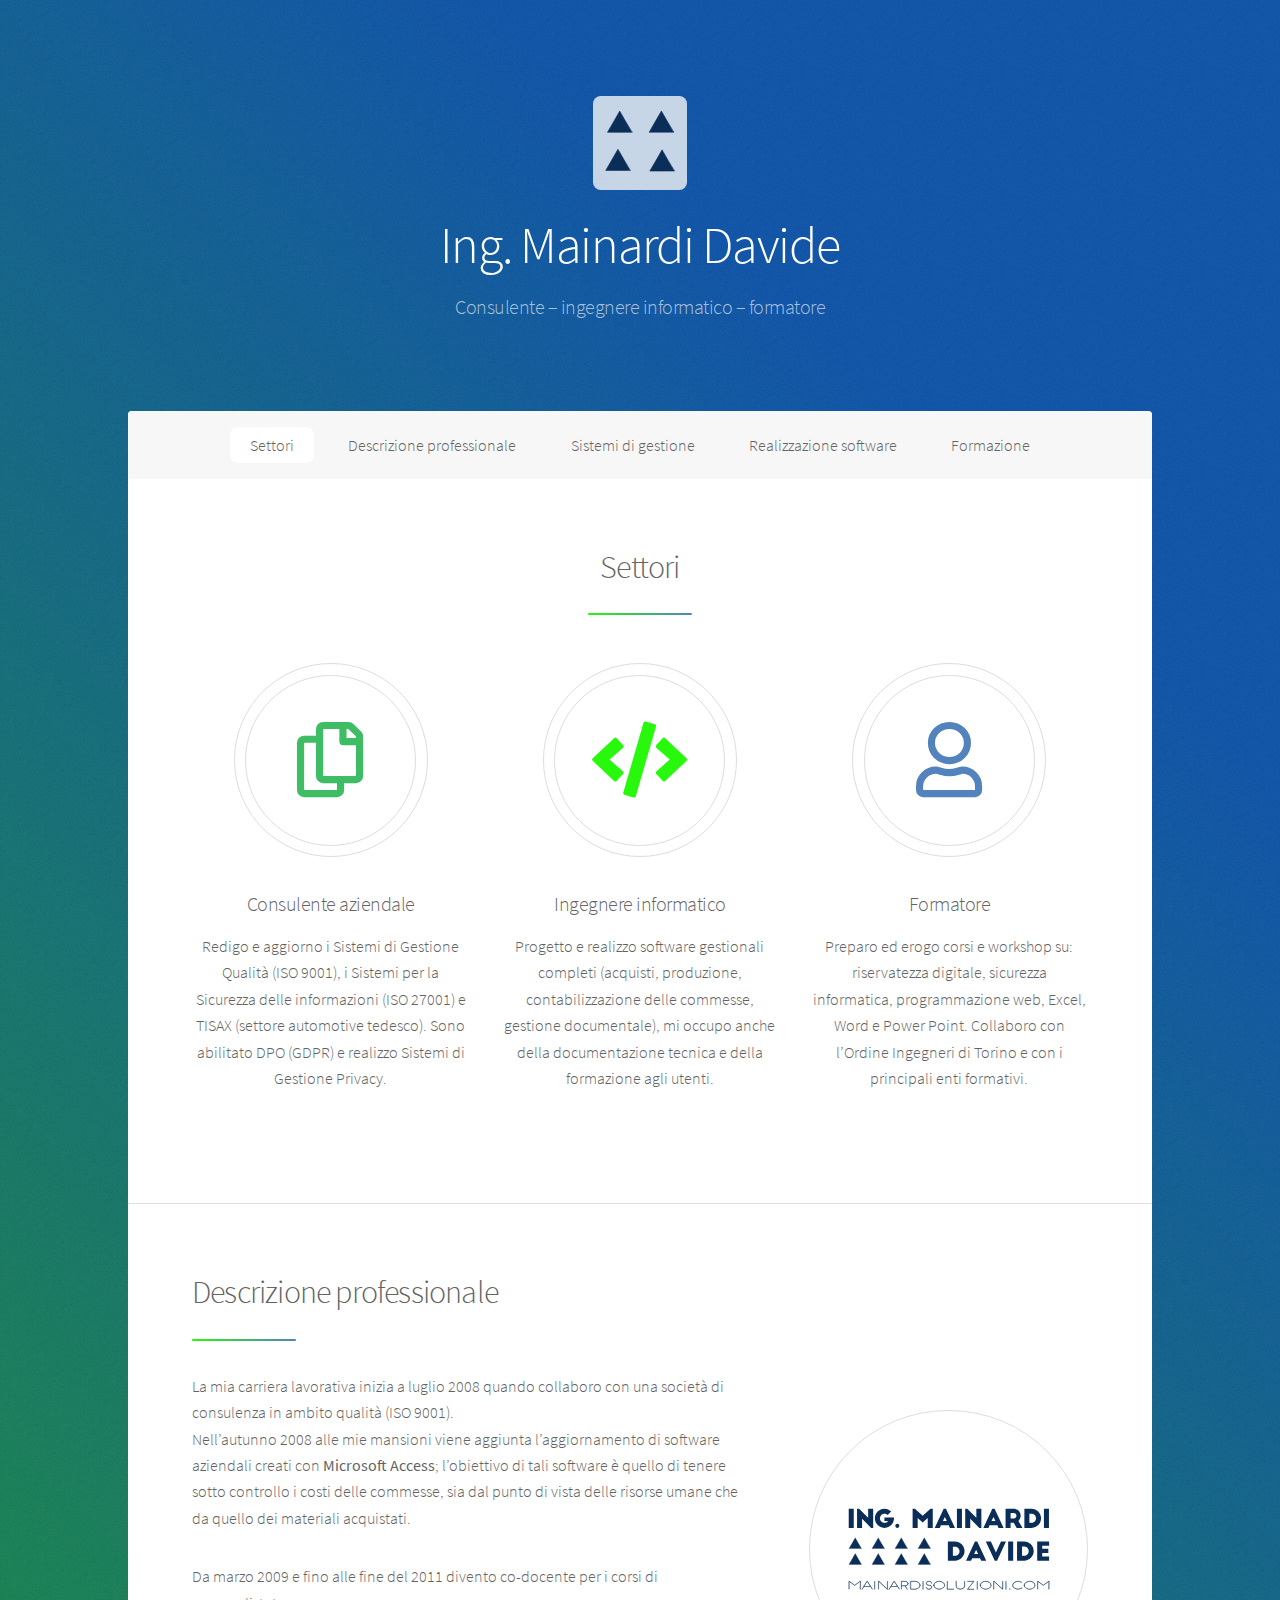
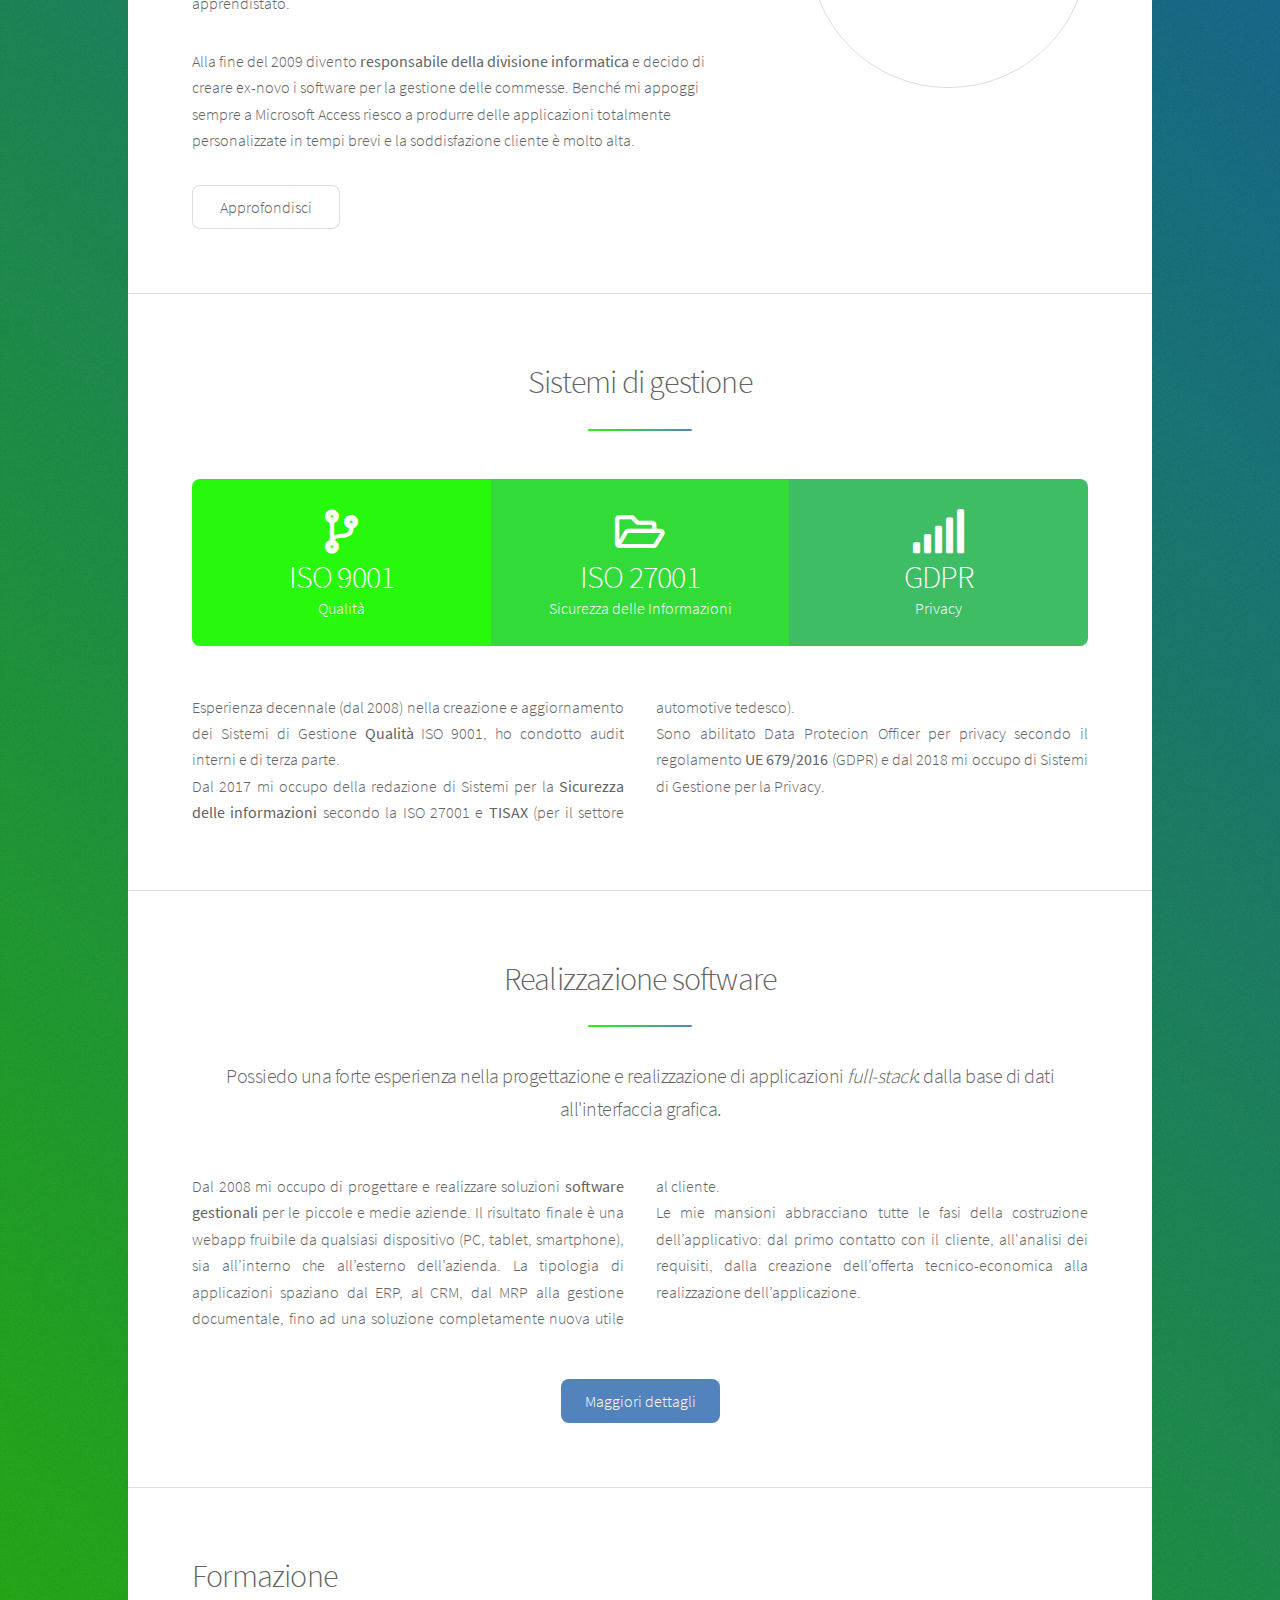
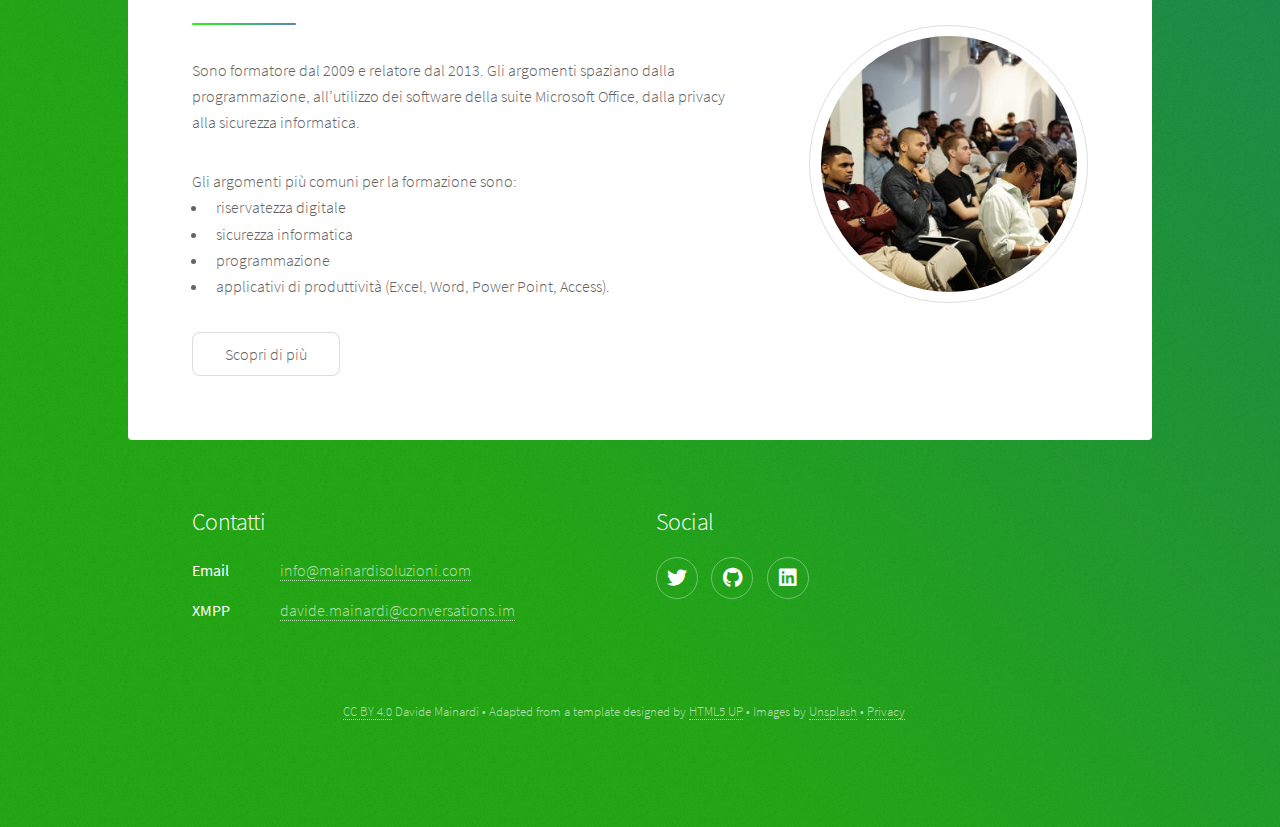
==== index.html @ e39bc41f "Accorciato il titolo della pagina principale" ====
<!DOCTYPE HTML>
<!--
	Stellar by HTML5 UP
	html5up.net | @ajlkn
	Free for personal and commercial use under the CCA 3.0 license (html5up.net/license)
-->
<html lang="it">
	<head>
		<title>Consulenza, realizzazione software e formazione | Ing. Mainardi Davide</title>
		<meta charset="utf-8" />
		<meta name="viewport" content="width=device-width, initial-scale=1, user-scalable=no" />
		<link rel="stylesheet" href="assets/css/main.css" />
		<noscript><link rel="stylesheet" href="assets/css/noscript.css" /></noscript>

        <meta name="description" content="Consulente ISO 9001, ISO 27001, regolamento privacy UE 679/2016 GDPR. Programmatore software gestionali ERP, MRP personalizzati. Docente Excel, Word e Java.">
        <link rel="canonical" href="https://mainardisoluzioni.com/" />

		<link rel="apple-touch-icon" sizes="57x57" href="/apple-icon-57x57.png">
		<link rel="apple-touch-icon" sizes="60x60" href="/apple-icon-60x60.png">
		<link rel="apple-touch-icon" sizes="72x72" href="/apple-icon-72x72.png">
		<link rel="apple-touch-icon" sizes="76x76" href="/apple-icon-76x76.png">
		<link rel="apple-touch-icon" sizes="114x114" href="/apple-icon-114x114.png">
		<link rel="apple-touch-icon" sizes="120x120" href="/apple-icon-120x120.png">
		<link rel="apple-touch-icon" sizes="144x144" href="/apple-icon-144x144.png">
		<link rel="apple-touch-icon" sizes="152x152" href="/apple-icon-152x152.png">
		<link rel="apple-touch-icon" sizes="180x180" href="/apple-icon-180x180.png">
		<link rel="icon" type="image/png" sizes="192x192"  href="/android-icon-192x192.png">
		<link rel="icon" type="image/png" sizes="32x32" href="/favicon-32x32.png">
		<link rel="icon" type="image/png" sizes="96x96" href="/favicon-96x96.png">
		<link rel="icon" type="image/png" sizes="16x16" href="/favicon-16x16.png">
		<link rel="manifest" href="/manifest.json">
		<meta name="msapplication-TileColor" content="#ffffff">
		<meta name="msapplication-TileImage" content="/ms-icon-144x144.png">
		<meta name="theme-color" content="#ffffff">

		<meta property="og:title" content="Consulenza, realizzazione software e formazione | Ing. Mainardi Davide">
		<meta property="og:image" content="https://mainardisoluzioni.com/images/ingmainardidavide.svg">
		<meta property="og:type" content="article">
		<meta property="og:description" content="Consulente ISO 9001, ISO 27001, regolamento privacy UE 679/2016 GDPR. Programmatore software gestionali ERP, MRP personalizzati. Docente Excel, Word e Java.">
		<meta property="og:url" content="https://mainardisoluzioni.com/">

		<meta name="twitter:card" content="summary">
		<meta name="twitter:title" content="Consulenza sistemi- di gestione, software e formazione | Ing. Mainardi Davide">
		<meta name="twitter:creator" content="@ingmainardi">
		<meta name="twitter:description" content="Consulente ISO 9001, ISO 27001, regolamento privacy UE 679/2016 GDPR. Programmatore software gestionali ERP, MRP personalizzati. Docente Excel, Word e Java.">


	</head>
	<body class="is-preload">

		<!-- Wrapper -->
			<div id="wrapper">

				<!-- Header -->
					<header id="header" class="alt">
						<span class="logo"><img src="images/logo.svg" alt="Logo Mainardi Soluzioni" /></span>
						<h1>Ing. Mainardi Davide</h1>
						<p>Consulente – ingegnere informatico – formatore</p>
					</header>

				<!-- Nav -->
					<nav id="nav">
						<ul>
							<li><a href="#settori" class="active">Settori</a></li>
							<li><a href="#descrizioneProfessionale">Descrizione professionale</a></li>
							<li><a href="#sistemiDiGestione">Sistemi di gestione</a></li>
							<li><a href="#realizzazioneSoftware">Realizzazione software</a></li>
							<li><a href="#formazione">Formazione</a></li>
						</ul>
					</nav>

				<!-- Main -->
					<div id="main">

						<!-- Settori -->
							<section id="settori" class="main special">
								<header class="major">
									<h2>Settori</h2>
								</header>
								<ul class="features">
									<li>
										<a href="#sistemiDiGestione" class="scrolly no-border-bottom">
											<span class="icon major style3 fa-copy"></span>
											<h3>Consulente aziendale</h3>
											<p>Redigo e aggiorno i Sistemi di Gestione Qualità (ISO 9001), i Sistemi per la Sicurezza delle informazioni (ISO 27001) e TISAX (settore automotive tedesco). Sono abilitato DPO (GDPR) e realizzo Sistemi di Gestione Privacy.</p>
										</a>
									</li>
									<li>
										<a href="#realizzazioneSoftware" class="scrolly no-border-bottom">
											<span class="icon solid major style1 fa-code"></span>
											<h3>Ingegnere informatico</h3>
											<p>Progetto e realizzo software gestionali completi (acquisti, produzione, contabilizzazione delle commesse, gestione documentale), mi occupo anche della documentazione tecnica e della formazione agli utenti.</p>
										</a>
									</li>
									<li>
										<a href="#formazione" class="scrolly no-border-bottom">
											<span class="icon major style5 fa-user"></span>
											<h3>Formatore</h3>
											<p>Preparo ed erogo corsi e workshop su: riservatezza digitale, sicurezza informatica, programmazione web, Excel, Word e Power Point. Collaboro con l’Ordine Ingegneri di Torino e con i principali enti formativi.</p>
										</a>
									</li>
								</ul>
							</section>

						<!-- Descrizione professionale -->
							<section id="descrizioneProfessionale" class="main">
								<div class="spotlight">
									<div class="content">
										<header class="major">
											<h2>Descrizione professionale</h2>
										</header>
										<p>La mia carriera lavorativa inizia a luglio 2008 quando collaboro con una società di consulenza in ambito qualità (ISO 9001).<br />
Nell’autunno 2008 alle mie mansioni viene aggiunta l’aggiornamento di software aziendali creati con <strong>Microsoft Access</strong>; l’obiettivo di tali software è quello di tenere sotto controllo i costi delle commesse, sia dal punto di vista delle risorse umane che da quello dei materiali acquistati.</p>
										<p>Da marzo 2009 e fino alle fine del 2011 divento co-docente per i corsi di apprendistato.</p>
										<p>Alla fine del 2009 divento <strong>responsabile della divisione informatica</strong> e decido di creare ex-novo i software per la gestione delle commesse. Benché mi appoggi sempre a Microsoft Access riesco a produrre delle applicazioni totalmente personalizzate in tempi brevi e la soddisfazione cliente è molto alta.</p>
										<ul class="actions">
											<li><a href="descrizioneProfessionale.html" class="button">Approfondisci</a></li>
										</ul>
									</div>
									<span class="image"><img src="images/ingmainardidavide.svg" alt="Logo ing. Mainardi Davide" /></span>
								</div>
							</section>

						<!-- Sistemi di gestione -->
							<section id="sistemiDiGestione" class="main special">
								<header class="major">
									<h2>Sistemi di gestione</h2>
								</header>
								<ul class="statistics">
									<li class="style1">
										<a href="qualita.html" class="no-border-bottom">
											<span class="icon solid fa-code-branch"></span>
											<strong>ISO 9001</strong> Qualità
										</a>
									</li>
									<li class="style2">
										<a href="infoSec.html" class="no-border-bottom">
											<span class="icon fa-folder-open"></span>
											<strong>ISO 27001</strong> Sicurezza delle Informazioni
										</a>
									</li>
									<li class="style3">
										<a href="privacy.html" class="no-border-bottom">
											<span class="icon solid fa-signal"></span>
											<strong>GDPR</strong> Privacy
										</a>
									</li>
								</ul>
								<p class="content">Esperienza decennale (dal 2008) nella creazione e aggiornamento dei Sistemi di Gestione <strong>Qualità</strong> ISO 9001, ho condotto audit interni e di terza parte.<br />Dal 2017 mi occupo della redazione di Sistemi per la <strong>Sicurezza delle informazioni</strong> secondo la ISO 27001 e <strong>TISAX</strong> (per il settore automotive tedesco).<br />Sono abilitato Data Protecion Officer per privacy secondo il regolamento <strong>UE 679/2016</strong> (GDPR) e dal 2018 mi occupo di Sistemi di Gestione per la Privacy.</p>
							</section>

						<!-- Realizzazione software -->
							<section id="realizzazioneSoftware" class="main special">
								<header class="major">
									<h2>Realizzazione software</h2>
									<p>Possiedo una forte esperienza nella progettazione e realizzazione di applicazioni <em>full-stack</em>: dalla base di dati all'interfaccia grafica.</p>
								</header>
								<p class="content">Dal 2008 mi occupo di progettare e realizzare soluzioni <strong>software gestionali</strong> per le piccole e medie aziende. Il risultato finale è una webapp fruibile da qualsiasi dispositivo (PC, tablet, smartphone), sia all’interno che all’esterno dell’azienda. La tipologia di applicazioni spaziano dal ERP, al CRM, dal MRP alla gestione documentale, fino ad una soluzione completamente nuova utile al cliente.<br />Le mie mansioni abbracciano tutte le fasi della costruzione dell’applicativo: dal primo contatto con il cliente, all'analisi dei requisiti, dalla creazione dell’offerta tecnico-economica alla realizzazione dell’applicazione.</p>
								<footer class="major">
									<ul class="actions special">
										<li><a href="realizzazioneSoftware.html" class="button primary">Maggiori dettagli</a></li>
									</ul>
								</footer>
							</section>

						<!-- Formazione -->
							<section id="formazione" class="main">
								<div class="spotlight">
									<div class="content">
										<header class="major">
											<h2>Formazione</h2>
										</header>
										<p>Sono formatore dal 2009 e relatore dal 2013. Gli argomenti spaziano dalla programmazione, all’utilizzo dei software della suite Microsoft Office, dalla privacy alla sicurezza informatica.<br/>
</p>
Gli argomenti più comuni per la formazione sono:
											<ul>
												<li>riservatezza digitale</li>
												<li>sicurezza informatica</li>
												<li>programmazione</li>
												<li>applicativi di produttività (Excel, Word, Power Point, Access).</li>
											</ul>
										<ul class="actions">
											<li><a href="formazione.html" class="button">Scopri di più</a></li>
										</ul>
									</div>
									<span class="image"><img src="images/formazione_quadrata.jpg" alt="Formazione sicurezza informatica, privacy, pacchetto office, programmazione" /></span>
								</div>
							</section>
					</div>

				<!-- Footer -->
					<footer id="footer">
						<section id="contatti">
							<h2>Contatti</h2>
							<dl class="alt">
								<dt>Email</dt>
								<dd><a href="mailto:info@mainardisoluzioni.com">info@mainardisoluzioni.com</a></dd>
								<dt>XMPP</dt>
								<dd><a href="xmpp:davide.mainardi@conversations.im">davide.mainardi@conversations.im</a></dd>
							</dl>
						</section>
						<section>
							<h2>Social</h2>
							<ul class="icons">
								<li><a href="https://www.twitter.com/ingMainardi" target="_blank" class="icon brands fa-twitter alt"><span class="label">Twitter</span></a></li>
								<li><a href="https://github.com/dmainardi" target="_blank" class="icon brands fa-github alt"><span class="label">GitHub</span></a></li>
								<li><a href="https://www.linkedin.com/in/davide-mainardi-80392a59" target="_blank" class="icon brands fa-linkedin alt"><span class="label">LinkedIn</span></a></li>
							</ul>
						</section>
						<p class="copyright">
							<a href="https://creativecommons.org/licenses/by/4.0/" target="_blank">CC BY 4.0</a> Davide Mainardi
							&bull; 
							Adapted from a template designed by <a href="https://html5up.net" target="_blank">HTML5 UP</a>
							&bull; 
							Images by <a href="https://unsplash.com" target="_blank">Unsplash</a>
							&bull; 
							<a href="privacyPolicy.html">Privacy</a>
						</p>
					</footer>
			</div>

		<!-- Scripts -->
			<script src="assets/js/jquery.min.js"></script>
			<script src="assets/js/jquery.scrollex.min.js"></script>
			<script src="assets/js/jquery.scrolly.min.js"></script>
			<script src="assets/js/browser.min.js"></script>
			<script src="assets/js/breakpoints.min.js"></script>
			<script src="assets/js/util.js"></script>
			<script src="assets/js/main.js"></script>

	</body>
</html>
---- assets/css/main.css ----
@charset "UTF-8";
/* source-sans-pro-300 - latin */
@import 'fontawesome-all.min.css';
@font-face {
  font-family: "Source Sans Pro";
  font-style: normal;
  font-weight: 300;
  src: url("../webfonts/source-sans-pro-v13-latin-300.eot");
  /* IE9 Compat Modes */
  src: local("Source Sans Pro Light"), local("SourceSansPro-Light"), url("../webfonts/source-sans-pro-v13-latin-300.eot?#iefix") format("embedded-opentype"), url("../webfonts/source-sans-pro-v13-latin-300.woff2") format("woff2"), url("../webfonts/source-sans-pro-v13-latin-300.woff") format("woff"), url("../webfonts/source-sans-pro-v13-latin-300.ttf") format("truetype"), url("../webfonts/source-sans-pro-v13-latin-300.svg#SourceSansPro") format("svg");
  /* Legacy iOS */
}
/* source-sans-pro-regular - latin */
@font-face {
  font-family: "Source Sans Pro";
  font-style: normal;
  font-weight: 400;
  src: url("../webfonts/source-sans-pro-v13-latin-regular.eot");
  /* IE9 Compat Modes */
  src: local("Source Sans Pro Regular"), local("SourceSansPro-Regular"), url("../webfonts/source-sans-pro-v13-latin-regular.eot?#iefix") format("embedded-opentype"), url("../webfonts/source-sans-pro-v13-latin-regular.woff2") format("woff2"), url("../webfonts/source-sans-pro-v13-latin-regular.woff") format("woff"), url("../webfonts/source-sans-pro-v13-latin-regular.ttf") format("truetype"), url("../webfonts/source-sans-pro-v13-latin-regular.svg#SourceSansPro") format("svg");
  /* Legacy iOS */
}
/*
	Stellar by HTML5 UP
	html5up.net | @ajlkn
	Free for personal and commercial use under the CCA 3.0 license (html5up.net/license)
*/
html, body, div, span, applet, object,
iframe, h1, h2, h3, h4, h5, h6, p, blockquote,
pre, a, abbr, acronym, address, big, cite,
code, del, dfn, em, img, ins, kbd, q, s, samp,
small, strike, strong, sub, sup, tt, var, b,
u, i, center, dl, dt, dd, ol, ul, li, fieldset,
form, label, legend, table, caption, tbody,
tfoot, thead, tr, th, td, article, aside,
canvas, details, embed, figure, figcaption,
footer, header, hgroup, menu, nav, output, ruby,
section, summary, time, mark, audio, video {
  margin: 0;
  padding: 0;
  border: 0;
  font-size: 100%;
  font: inherit;
  vertical-align: baseline;
}

article, aside, details, figcaption, figure,
footer, header, hgroup, menu, nav, section {
  display: block;
}

body {
  line-height: 1;
}

ol, ul {
  list-style: none;
}

blockquote, q {
  quotes: none;
}
blockquote:before, blockquote:after, q:before, q:after {
  content: "";
  content: none;
}

table {
  border-collapse: collapse;
  border-spacing: 0;
}

body {
  -webkit-text-size-adjust: none;
}

mark {
  background-color: transparent;
  color: inherit;
}

input::-moz-focus-inner {
  border: 0;
  padding: 0;
}

input, select, textarea {
  -moz-appearance: none;
  -webkit-appearance: none;
  -ms-appearance: none;
  appearance: none;
}

/* Basic */
@-ms-viewport {
  width: device-width;
}
body {
  -ms-overflow-style: scrollbar;
}

@media screen and (max-width: 480px) {
  html, body {
    min-width: 320px;
  }
}
html {
  box-sizing: border-box;
}

*, *:before, *:after {
  box-sizing: inherit;
}

body {
  background-color: #247319;
  background-image: url("images/overlay.png"), -moz-linear-gradient(45deg, #20a60e 15%, #0e53a7 85%);
  background-image: url("images/overlay.png"), -webkit-linear-gradient(45deg, #20a60e 15%, #0e53a7 85%);
  background-image: url("images/overlay.png"), -ms-linear-gradient(45deg, #20a60e 15%, #0e53a7 85%);
  background-image: url("images/overlay.png"), linear-gradient(45deg, #20a60e 15%, #0e53a7 85%);
}
body.is-preload *, body.is-preload *:before, body.is-preload *:after {
  -moz-animation: none !important;
  -webkit-animation: none !important;
  -ms-animation: none !important;
  animation: none !important;
  -moz-transition: none !important;
  -webkit-transition: none !important;
  -ms-transition: none !important;
  transition: none !important;
}

/* Type */
body {
  background-color: #247319;
  color: rgba(255, 255, 255, 0.65);
}

body, input, select, textarea {
  font-family: "Source Sans Pro", Helvetica, sans-serif;
  font-size: 17pt;
  font-weight: 300;
  line-height: 1.65;
}
@media screen and (max-width: 1680px) {
  body, input, select, textarea {
    font-size: 14pt;
  }
}
@media screen and (max-width: 1280px) {
  body, input, select, textarea {
    font-size: 12pt;
  }
}
@media screen and (max-width: 360px) {
  body, input, select, textarea {
    font-size: 11pt;
  }
}

a {
  -moz-transition: color 0.2s ease, border-bottom 0.2s ease;
  -webkit-transition: color 0.2s ease, border-bottom 0.2s ease;
  -ms-transition: color 0.2s ease, border-bottom 0.2s ease;
  transition: color 0.2s ease, border-bottom 0.2s ease;
  text-decoration: none;
  border-bottom: dotted 1px;
  color: inherit;
}
a:hover {
  border-bottom-color: transparent;
}

strong, b {
  font-weight: 400;
}

em, i {
  font-style: italic;
}

p {
  margin: 0 0 2em 0;
}
p.content {
  -moz-columns: 20em 2;
  -webkit-columns: 20em 2;
  -ms-columns: 20em 2;
  columns: 20em 2;
  -moz-column-gap: 2em;
  -webkit-column-gap: 2em;
  -ms-column-gap: 2em;
  column-gap: 2em;
  text-align: justify;
}

h1, h2, h3, h4, h5, h6 {
  font-weight: 300;
  line-height: 1.5;
  margin: 0 0 0.7em 0;
  letter-spacing: -0.025em;
}
h1 a, h2 a, h3 a, h4 a, h5 a, h6 a {
  color: inherit;
  text-decoration: none;
}

h1 {
  font-size: 2.5em;
  line-height: 1.2;
}

h2 {
  font-size: 1.5em;
}

h3 {
  font-size: 1.25em;
}

h4 {
  font-size: 1.1em;
}

h5 {
  font-size: 0.9em;
}

h6 {
  font-size: 0.7em;
}

@media screen and (max-width: 736px) {
  h1 {
    font-size: 2em;
  }
}
sub {
  font-size: 0.8em;
  position: relative;
  top: 0.5em;
}

sup {
  font-size: 0.8em;
  position: relative;
  top: -0.5em;
}

blockquote {
  border-left: solid 4px;
  font-style: italic;
  margin: 0 0 2em 0;
  padding: 0.5em 0 0.5em 2em;
}

code {
  border-radius: 8px;
  border: solid 1px;
  font-family: "Courier New", monospace;
  font-size: 0.9em;
  margin: 0 0.25em;
  padding: 0.25em 0.65em;
}

pre {
  -webkit-overflow-scrolling: touch;
  font-family: "Courier New", monospace;
  font-size: 0.9em;
  margin: 0 0 2em 0;
}
pre code {
  display: block;
  line-height: 1.75;
  padding: 1em 1.5em;
  overflow-x: auto;
}

hr {
  border: 0;
  border-bottom: solid 1px;
  margin: 2em 0;
}
hr.major {
  margin: 3em 0;
}

.align-left {
  text-align: left;
}

.align-center {
  text-align: center;
}

.align-right {
  text-align: right;
}

.no-border-bottom {
  border-bottom: none;
}

input, select, textarea {
  color: #ffffff;
}

a:hover {
  color: #ffffff;
}

strong, b {
  color: #ffffff;
}

h1, h2, h3, h4, h5, h6 {
  color: #ffffff;
}

blockquote {
  border-left-color: rgba(255, 255, 255, 0.35);
}

code {
  background: rgba(255, 255, 255, 0.075);
  border-color: rgba(255, 255, 255, 0.35);
}

hr {
  border-bottom-color: rgba(255, 255, 255, 0.35);
}

/* Row */
.row {
  display: flex;
  flex-wrap: wrap;
  box-sizing: border-box;
  align-items: stretch;
}
.row > * {
  box-sizing: border-box;
}
.row.gtr-uniform > * > :last-child {
  margin-bottom: 0;
}
.row.aln-left {
  justify-content: flex-start;
}
.row.aln-center {
  justify-content: center;
}
.row.aln-right {
  justify-content: flex-end;
}
.row.aln-top {
  align-items: flex-start;
}
.row.aln-middle {
  align-items: center;
}
.row.aln-bottom {
  align-items: flex-end;
}
.row > .imp {
  order: -1;
}
.row > .col-1 {
  width: 8.3333333333%;
}
.row > .off-1 {
  margin-left: 8.3333333333%;
}
.row > .col-2 {
  width: 16.6666666667%;
}
.row > .off-2 {
  margin-left: 16.6666666667%;
}
.row > .col-3 {
  width: 25%;
}
.row > .off-3 {
  margin-left: 25%;
}
.row > .col-4 {
  width: 33.3333333333%;
}
.row > .off-4 {
  margin-left: 33.3333333333%;
}
.row > .col-5 {
  width: 41.6666666667%;
}
.row > .off-5 {
  margin-left: 41.6666666667%;
}
.row > .col-6 {
  width: 50%;
}
.row > .off-6 {
  margin-left: 50%;
}
.row > .col-7 {
  width: 58.3333333333%;
}
.row > .off-7 {
  margin-left: 58.3333333333%;
}
.row > .col-8 {
  width: 66.6666666667%;
}
.row > .off-8 {
  margin-left: 66.6666666667%;
}
.row > .col-9 {
  width: 75%;
}
.row > .off-9 {
  margin-left: 75%;
}
.row > .col-10 {
  width: 83.3333333333%;
}
.row > .off-10 {
  margin-left: 83.3333333333%;
}
.row > .col-11 {
  width: 91.6666666667%;
}
.row > .off-11 {
  margin-left: 91.6666666667%;
}
.row > .col-12 {
  width: 100%;
}
.row > .off-12 {
  margin-left: 100%;
}
.row.gtr-0 {
  margin-top: 0;
  margin-left: 0em;
}
.row.gtr-0 > * {
  padding: 0 0 0 0em;
}
.row.gtr-0.gtr-uniform {
  margin-top: 0em;
}
.row.gtr-0.gtr-uniform > * {
  padding-top: 0em;
}
.row.gtr-25 {
  margin-top: 0;
  margin-left: -0.375em;
}
.row.gtr-25 > * {
  padding: 0 0 0 0.375em;
}
.row.gtr-25.gtr-uniform {
  margin-top: -0.375em;
}
.row.gtr-25.gtr-uniform > * {
  padding-top: 0.375em;
}
.row.gtr-50 {
  margin-top: 0;
  margin-left: -0.75em;
}
.row.gtr-50 > * {
  padding: 0 0 0 0.75em;
}
.row.gtr-50.gtr-uniform {
  margin-top: -0.75em;
}
.row.gtr-50.gtr-uniform > * {
  padding-top: 0.75em;
}
.row {
  margin-top: 0;
  margin-left: -1.5em;
}
.row > * {
  padding: 0 0 0 1.5em;
}
.row.gtr-uniform {
  margin-top: -1.5em;
}
.row.gtr-uniform > * {
  padding-top: 1.5em;
}
.row.gtr-150 {
  margin-top: 0;
  margin-left: -2.25em;
}
.row.gtr-150 > * {
  padding: 0 0 0 2.25em;
}
.row.gtr-150.gtr-uniform {
  margin-top: -2.25em;
}
.row.gtr-150.gtr-uniform > * {
  padding-top: 2.25em;
}
.row.gtr-200 {
  margin-top: 0;
  margin-left: -3em;
}
.row.gtr-200 > * {
  padding: 0 0 0 3em;
}
.row.gtr-200.gtr-uniform {
  margin-top: -3em;
}
.row.gtr-200.gtr-uniform > * {
  padding-top: 3em;
}
@media screen and (max-width: 1680px) {
  .row {
    display: flex;
    flex-wrap: wrap;
    box-sizing: border-box;
    align-items: stretch;
  }
  .row > * {
    box-sizing: border-box;
  }
  .row.gtr-uniform > * > :last-child {
    margin-bottom: 0;
  }
  .row.aln-left {
    justify-content: flex-start;
  }
  .row.aln-center {
    justify-content: center;
  }
  .row.aln-right {
    justify-content: flex-end;
  }
  .row.aln-top {
    align-items: flex-start;
  }
  .row.aln-middle {
    align-items: center;
  }
  .row.aln-bottom {
    align-items: flex-end;
  }
  .row > .imp-xlarge {
    order: -1;
  }
  .row > .col-1-xlarge {
    width: 8.3333333333%;
  }
  .row > .off-1-xlarge {
    margin-left: 8.3333333333%;
  }
  .row > .col-2-xlarge {
    width: 16.6666666667%;
  }
  .row > .off-2-xlarge {
    margin-left: 16.6666666667%;
  }
  .row > .col-3-xlarge {
    width: 25%;
  }
  .row > .off-3-xlarge {
    margin-left: 25%;
  }
  .row > .col-4-xlarge {
    width: 33.3333333333%;
  }
  .row > .off-4-xlarge {
    margin-left: 33.3333333333%;
  }
  .row > .col-5-xlarge {
    width: 41.6666666667%;
  }
  .row > .off-5-xlarge {
    margin-left: 41.6666666667%;
  }
  .row > .col-6-xlarge {
    width: 50%;
  }
  .row > .off-6-xlarge {
    margin-left: 50%;
  }
  .row > .col-7-xlarge {
    width: 58.3333333333%;
  }
  .row > .off-7-xlarge {
    margin-left: 58.3333333333%;
  }
  .row > .col-8-xlarge {
    width: 66.6666666667%;
  }
  .row > .off-8-xlarge {
    margin-left: 66.6666666667%;
  }
  .row > .col-9-xlarge {
    width: 75%;
  }
  .row > .off-9-xlarge {
    margin-left: 75%;
  }
  .row > .col-10-xlarge {
    width: 83.3333333333%;
  }
  .row > .off-10-xlarge {
    margin-left: 83.3333333333%;
  }
  .row > .col-11-xlarge {
    width: 91.6666666667%;
  }
  .row > .off-11-xlarge {
    margin-left: 91.6666666667%;
  }
  .row > .col-12-xlarge {
    width: 100%;
  }
  .row > .off-12-xlarge {
    margin-left: 100%;
  }
  .row.gtr-0 {
    margin-top: 0;
    margin-left: 0em;
  }
  .row.gtr-0 > * {
    padding: 0 0 0 0em;
  }
  .row.gtr-0.gtr-uniform {
    margin-top: 0em;
  }
  .row.gtr-0.gtr-uniform > * {
    padding-top: 0em;
  }
  .row.gtr-25 {
    margin-top: 0;
    margin-left: -0.375em;
  }
  .row.gtr-25 > * {
    padding: 0 0 0 0.375em;
  }
  .row.gtr-25.gtr-uniform {
    margin-top: -0.375em;
  }
  .row.gtr-25.gtr-uniform > * {
    padding-top: 0.375em;
  }
  .row.gtr-50 {
    margin-top: 0;
    margin-left: -0.75em;
  }
  .row.gtr-50 > * {
    padding: 0 0 0 0.75em;
  }
  .row.gtr-50.gtr-uniform {
    margin-top: -0.75em;
  }
  .row.gtr-50.gtr-uniform > * {
    padding-top: 0.75em;
  }
  .row {
    margin-top: 0;
    margin-left: -1.5em;
  }
  .row > * {
    padding: 0 0 0 1.5em;
  }
  .row.gtr-uniform {
    margin-top: -1.5em;
  }
  .row.gtr-uniform > * {
    padding-top: 1.5em;
  }
  .row.gtr-150 {
    margin-top: 0;
    margin-left: -2.25em;
  }
  .row.gtr-150 > * {
    padding: 0 0 0 2.25em;
  }
  .row.gtr-150.gtr-uniform {
    margin-top: -2.25em;
  }
  .row.gtr-150.gtr-uniform > * {
    padding-top: 2.25em;
  }
  .row.gtr-200 {
    margin-top: 0;
    margin-left: -3em;
  }
  .row.gtr-200 > * {
    padding: 0 0 0 3em;
  }
  .row.gtr-200.gtr-uniform {
    margin-top: -3em;
  }
  .row.gtr-200.gtr-uniform > * {
    padding-top: 3em;
  }
}
@media screen and (max-width: 1280px) {
  .row {
    display: flex;
    flex-wrap: wrap;
    box-sizing: border-box;
    align-items: stretch;
  }
  .row > * {
    box-sizing: border-box;
  }
  .row.gtr-uniform > * > :last-child {
    margin-bottom: 0;
  }
  .row.aln-left {
    justify-content: flex-start;
  }
  .row.aln-center {
    justify-content: center;
  }
  .row.aln-right {
    justify-content: flex-end;
  }
  .row.aln-top {
    align-items: flex-start;
  }
  .row.aln-middle {
    align-items: center;
  }
  .row.aln-bottom {
    align-items: flex-end;
  }
  .row > .imp-large {
    order: -1;
  }
  .row > .col-1-large {
    width: 8.3333333333%;
  }
  .row > .off-1-large {
    margin-left: 8.3333333333%;
  }
  .row > .col-2-large {
    width: 16.6666666667%;
  }
  .row > .off-2-large {
    margin-left: 16.6666666667%;
  }
  .row > .col-3-large {
    width: 25%;
  }
  .row > .off-3-large {
    margin-left: 25%;
  }
  .row > .col-4-large {
    width: 33.3333333333%;
  }
  .row > .off-4-large {
    margin-left: 33.3333333333%;
  }
  .row > .col-5-large {
    width: 41.6666666667%;
  }
  .row > .off-5-large {
    margin-left: 41.6666666667%;
  }
  .row > .col-6-large {
    width: 50%;
  }
  .row > .off-6-large {
    margin-left: 50%;
  }
  .row > .col-7-large {
    width: 58.3333333333%;
  }
  .row > .off-7-large {
    margin-left: 58.3333333333%;
  }
  .row > .col-8-large {
    width: 66.6666666667%;
  }
  .row > .off-8-large {
    margin-left: 66.6666666667%;
  }
  .row > .col-9-large {
    width: 75%;
  }
  .row > .off-9-large {
    margin-left: 75%;
  }
  .row > .col-10-large {
    width: 83.3333333333%;
  }
  .row > .off-10-large {
    margin-left: 83.3333333333%;
  }
  .row > .col-11-large {
    width: 91.6666666667%;
  }
  .row > .off-11-large {
    margin-left: 91.6666666667%;
  }
  .row > .col-12-large {
    width: 100%;
  }
  .row > .off-12-large {
    margin-left: 100%;
  }
  .row.gtr-0 {
    margin-top: 0;
    margin-left: 0em;
  }
  .row.gtr-0 > * {
    padding: 0 0 0 0em;
  }
  .row.gtr-0.gtr-uniform {
    margin-top: 0em;
  }
  .row.gtr-0.gtr-uniform > * {
    padding-top: 0em;
  }
  .row.gtr-25 {
    margin-top: 0;
    margin-left: -0.375em;
  }
  .row.gtr-25 > * {
    padding: 0 0 0 0.375em;
  }
  .row.gtr-25.gtr-uniform {
    margin-top: -0.375em;
  }
  .row.gtr-25.gtr-uniform > * {
    padding-top: 0.375em;
  }
  .row.gtr-50 {
    margin-top: 0;
    margin-left: -0.75em;
  }
  .row.gtr-50 > * {
    padding: 0 0 0 0.75em;
  }
  .row.gtr-50.gtr-uniform {
    margin-top: -0.75em;
  }
  .row.gtr-50.gtr-uniform > * {
    padding-top: 0.75em;
  }
  .row {
    margin-top: 0;
    margin-left: -1.5em;
  }
  .row > * {
    padding: 0 0 0 1.5em;
  }
  .row.gtr-uniform {
    margin-top: -1.5em;
  }
  .row.gtr-uniform > * {
    padding-top: 1.5em;
  }
  .row.gtr-150 {
    margin-top: 0;
    margin-left: -2.25em;
  }
  .row.gtr-150 > * {
    padding: 0 0 0 2.25em;
  }
  .row.gtr-150.gtr-uniform {
    margin-top: -2.25em;
  }
  .row.gtr-150.gtr-uniform > * {
    padding-top: 2.25em;
  }
  .row.gtr-200 {
    margin-top: 0;
    margin-left: -3em;
  }
  .row.gtr-200 > * {
    padding: 0 0 0 3em;
  }
  .row.gtr-200.gtr-uniform {
    margin-top: -3em;
  }
  .row.gtr-200.gtr-uniform > * {
    padding-top: 3em;
  }
}
@media screen and (max-width: 980px) {
  .row {
    display: flex;
    flex-wrap: wrap;
    box-sizing: border-box;
    align-items: stretch;
  }
  .row > * {
    box-sizing: border-box;
  }
  .row.gtr-uniform > * > :last-child {
    margin-bottom: 0;
  }
  .row.aln-left {
    justify-content: flex-start;
  }
  .row.aln-center {
    justify-content: center;
  }
  .row.aln-right {
    justify-content: flex-end;
  }
  .row.aln-top {
    align-items: flex-start;
  }
  .row.aln-middle {
    align-items: center;
  }
  .row.aln-bottom {
    align-items: flex-end;
  }
  .row > .imp-medium {
    order: -1;
  }
  .row > .col-1-medium {
    width: 8.3333333333%;
  }
  .row > .off-1-medium {
    margin-left: 8.3333333333%;
  }
  .row > .col-2-medium {
    width: 16.6666666667%;
  }
  .row > .off-2-medium {
    margin-left: 16.6666666667%;
  }
  .row > .col-3-medium {
    width: 25%;
  }
  .row > .off-3-medium {
    margin-left: 25%;
  }
  .row > .col-4-medium {
    width: 33.3333333333%;
  }
  .row > .off-4-medium {
    margin-left: 33.3333333333%;
  }
  .row > .col-5-medium {
    width: 41.6666666667%;
  }
  .row > .off-5-medium {
    margin-left: 41.6666666667%;
  }
  .row > .col-6-medium {
    width: 50%;
  }
  .row > .off-6-medium {
    margin-left: 50%;
  }
  .row > .col-7-medium {
    width: 58.3333333333%;
  }
  .row > .off-7-medium {
    margin-left: 58.3333333333%;
  }
  .row > .col-8-medium {
    width: 66.6666666667%;
  }
  .row > .off-8-medium {
    margin-left: 66.6666666667%;
  }
  .row > .col-9-medium {
    width: 75%;
  }
  .row > .off-9-medium {
    margin-left: 75%;
  }
  .row > .col-10-medium {
    width: 83.3333333333%;
  }
  .row > .off-10-medium {
    margin-left: 83.3333333333%;
  }
  .row > .col-11-medium {
    width: 91.6666666667%;
  }
  .row > .off-11-medium {
    margin-left: 91.6666666667%;
  }
  .row > .col-12-medium {
    width: 100%;
  }
  .row > .off-12-medium {
    margin-left: 100%;
  }
  .row.gtr-0 {
    margin-top: 0;
    margin-left: 0em;
  }
  .row.gtr-0 > * {
    padding: 0 0 0 0em;
  }
  .row.gtr-0.gtr-uniform {
    margin-top: 0em;
  }
  .row.gtr-0.gtr-uniform > * {
    padding-top: 0em;
  }
  .row.gtr-25 {
    margin-top: 0;
    margin-left: -0.375em;
  }
  .row.gtr-25 > * {
    padding: 0 0 0 0.375em;
  }
  .row.gtr-25.gtr-uniform {
    margin-top: -0.375em;
  }
  .row.gtr-25.gtr-uniform > * {
    padding-top: 0.375em;
  }
  .row.gtr-50 {
    margin-top: 0;
    margin-left: -0.75em;
  }
  .row.gtr-50 > * {
    padding: 0 0 0 0.75em;
  }
  .row.gtr-50.gtr-uniform {
    margin-top: -0.75em;
  }
  .row.gtr-50.gtr-uniform > * {
    padding-top: 0.75em;
  }
  .row {
    margin-top: 0;
    margin-left: -1.5em;
  }
  .row > * {
    padding: 0 0 0 1.5em;
  }
  .row.gtr-uniform {
    margin-top: -1.5em;
  }
  .row.gtr-uniform > * {
    padding-top: 1.5em;
  }
  .row.gtr-150 {
    margin-top: 0;
    margin-left: -2.25em;
  }
  .row.gtr-150 > * {
    padding: 0 0 0 2.25em;
  }
  .row.gtr-150.gtr-uniform {
    margin-top: -2.25em;
  }
  .row.gtr-150.gtr-uniform > * {
    padding-top: 2.25em;
  }
  .row.gtr-200 {
    margin-top: 0;
    margin-left: -3em;
  }
  .row.gtr-200 > * {
    padding: 0 0 0 3em;
  }
  .row.gtr-200.gtr-uniform {
    margin-top: -3em;
  }
  .row.gtr-200.gtr-uniform > * {
    padding-top: 3em;
  }
}
@media screen and (max-width: 736px) {
  .row {
    display: flex;
    flex-wrap: wrap;
    box-sizing: border-box;
    align-items: stretch;
  }
  .row > * {
    box-sizing: border-box;
  }
  .row.gtr-uniform > * > :last-child {
    margin-bottom: 0;
  }
  .row.aln-left {
    justify-content: flex-start;
  }
  .row.aln-center {
    justify-content: center;
  }
  .row.aln-right {
    justify-content: flex-end;
  }
  .row.aln-top {
    align-items: flex-start;
  }
  .row.aln-middle {
    align-items: center;
  }
  .row.aln-bottom {
    align-items: flex-end;
  }
  .row > .imp-small {
    order: -1;
  }
  .row > .col-1-small {
    width: 8.3333333333%;
  }
  .row > .off-1-small {
    margin-left: 8.3333333333%;
  }
  .row > .col-2-small {
    width: 16.6666666667%;
  }
  .row > .off-2-small {
    margin-left: 16.6666666667%;
  }
  .row > .col-3-small {
    width: 25%;
  }
  .row > .off-3-small {
    margin-left: 25%;
  }
  .row > .col-4-small {
    width: 33.3333333333%;
  }
  .row > .off-4-small {
    margin-left: 33.3333333333%;
  }
  .row > .col-5-small {
    width: 41.6666666667%;
  }
  .row > .off-5-small {
    margin-left: 41.6666666667%;
  }
  .row > .col-6-small {
    width: 50%;
  }
  .row > .off-6-small {
    margin-left: 50%;
  }
  .row > .col-7-small {
    width: 58.3333333333%;
  }
  .row > .off-7-small {
    margin-left: 58.3333333333%;
  }
  .row > .col-8-small {
    width: 66.6666666667%;
  }
  .row > .off-8-small {
    margin-left: 66.6666666667%;
  }
  .row > .col-9-small {
    width: 75%;
  }
  .row > .off-9-small {
    margin-left: 75%;
  }
  .row > .col-10-small {
    width: 83.3333333333%;
  }
  .row > .off-10-small {
    margin-left: 83.3333333333%;
  }
  .row > .col-11-small {
    width: 91.6666666667%;
  }
  .row > .off-11-small {
    margin-left: 91.6666666667%;
  }
  .row > .col-12-small {
    width: 100%;
  }
  .row > .off-12-small {
    margin-left: 100%;
  }
  .row.gtr-0 {
    margin-top: 0;
    margin-left: 0em;
  }
  .row.gtr-0 > * {
    padding: 0 0 0 0em;
  }
  .row.gtr-0.gtr-uniform {
    margin-top: 0em;
  }
  .row.gtr-0.gtr-uniform > * {
    padding-top: 0em;
  }
  .row.gtr-25 {
    margin-top: 0;
    margin-left: -0.25em;
  }
  .row.gtr-25 > * {
    padding: 0 0 0 0.25em;
  }
  .row.gtr-25.gtr-uniform {
    margin-top: -0.25em;
  }
  .row.gtr-25.gtr-uniform > * {
    padding-top: 0.25em;
  }
  .row.gtr-50 {
    margin-top: 0;
    margin-left: -0.5em;
  }
  .row.gtr-50 > * {
    padding: 0 0 0 0.5em;
  }
  .row.gtr-50.gtr-uniform {
    margin-top: -0.5em;
  }
  .row.gtr-50.gtr-uniform > * {
    padding-top: 0.5em;
  }
  .row {
    margin-top: 0;
    margin-left: -1em;
  }
  .row > * {
    padding: 0 0 0 1em;
  }
  .row.gtr-uniform {
    margin-top: -1em;
  }
  .row.gtr-uniform > * {
    padding-top: 1em;
  }
  .row.gtr-150 {
    margin-top: 0;
    margin-left: -1.5em;
  }
  .row.gtr-150 > * {
    padding: 0 0 0 1.5em;
  }
  .row.gtr-150.gtr-uniform {
    margin-top: -1.5em;
  }
  .row.gtr-150.gtr-uniform > * {
    padding-top: 1.5em;
  }
  .row.gtr-200 {
    margin-top: 0;
    margin-left: -2em;
  }
  .row.gtr-200 > * {
    padding: 0 0 0 2em;
  }
  .row.gtr-200.gtr-uniform {
    margin-top: -2em;
  }
  .row.gtr-200.gtr-uniform > * {
    padding-top: 2em;
  }
}
@media screen and (max-width: 480px) {
  .row {
    display: flex;
    flex-wrap: wrap;
    box-sizing: border-box;
    align-items: stretch;
  }
  .row > * {
    box-sizing: border-box;
  }
  .row.gtr-uniform > * > :last-child {
    margin-bottom: 0;
  }
  .row.aln-left {
    justify-content: flex-start;
  }
  .row.aln-center {
    justify-content: center;
  }
  .row.aln-right {
    justify-content: flex-end;
  }
  .row.aln-top {
    align-items: flex-start;
  }
  .row.aln-middle {
    align-items: center;
  }
  .row.aln-bottom {
    align-items: flex-end;
  }
  .row > .imp-xsmall {
    order: -1;
  }
  .row > .col-1-xsmall {
    width: 8.3333333333%;
  }
  .row > .off-1-xsmall {
    margin-left: 8.3333333333%;
  }
  .row > .col-2-xsmall {
    width: 16.6666666667%;
  }
  .row > .off-2-xsmall {
    margin-left: 16.6666666667%;
  }
  .row > .col-3-xsmall {
    width: 25%;
  }
  .row > .off-3-xsmall {
    margin-left: 25%;
  }
  .row > .col-4-xsmall {
    width: 33.3333333333%;
  }
  .row > .off-4-xsmall {
    margin-left: 33.3333333333%;
  }
  .row > .col-5-xsmall {
    width: 41.6666666667%;
  }
  .row > .off-5-xsmall {
    margin-left: 41.6666666667%;
  }
  .row > .col-6-xsmall {
    width: 50%;
  }
  .row > .off-6-xsmall {
    margin-left: 50%;
  }
  .row > .col-7-xsmall {
    width: 58.3333333333%;
  }
  .row > .off-7-xsmall {
    margin-left: 58.3333333333%;
  }
  .row > .col-8-xsmall {
    width: 66.6666666667%;
  }
  .row > .off-8-xsmall {
    margin-left: 66.6666666667%;
  }
  .row > .col-9-xsmall {
    width: 75%;
  }
  .row > .off-9-xsmall {
    margin-left: 75%;
  }
  .row > .col-10-xsmall {
    width: 83.3333333333%;
  }
  .row > .off-10-xsmall {
    margin-left: 83.3333333333%;
  }
  .row > .col-11-xsmall {
    width: 91.6666666667%;
  }
  .row > .off-11-xsmall {
    margin-left: 91.6666666667%;
  }
  .row > .col-12-xsmall {
    width: 100%;
  }
  .row > .off-12-xsmall {
    margin-left: 100%;
  }
  .row.gtr-0 {
    margin-top: 0;
    margin-left: 0em;
  }
  .row.gtr-0 > * {
    padding: 0 0 0 0em;
  }
  .row.gtr-0.gtr-uniform {
    margin-top: 0em;
  }
  .row.gtr-0.gtr-uniform > * {
    padding-top: 0em;
  }
  .row.gtr-25 {
    margin-top: 0;
    margin-left: -0.3125em;
  }
  .row.gtr-25 > * {
    padding: 0 0 0 0.3125em;
  }
  .row.gtr-25.gtr-uniform {
    margin-top: -0.3125em;
  }
  .row.gtr-25.gtr-uniform > * {
    padding-top: 0.3125em;
  }
  .row.gtr-50 {
    margin-top: 0;
    margin-left: -0.625em;
  }
  .row.gtr-50 > * {
    padding: 0 0 0 0.625em;
  }
  .row.gtr-50.gtr-uniform {
    margin-top: -0.625em;
  }
  .row.gtr-50.gtr-uniform > * {
    padding-top: 0.625em;
  }
  .row {
    margin-top: 0;
    margin-left: -1.25em;
  }
  .row > * {
    padding: 0 0 0 1.25em;
  }
  .row.gtr-uniform {
    margin-top: -1.25em;
  }
  .row.gtr-uniform > * {
    padding-top: 1.25em;
  }
  .row.gtr-150 {
    margin-top: 0;
    margin-left: -1.875em;
  }
  .row.gtr-150 > * {
    padding: 0 0 0 1.875em;
  }
  .row.gtr-150.gtr-uniform {
    margin-top: -1.875em;
  }
  .row.gtr-150.gtr-uniform > * {
    padding-top: 1.875em;
  }
  .row.gtr-200 {
    margin-top: 0;
    margin-left: -2.5em;
  }
  .row.gtr-200 > * {
    padding: 0 0 0 2.5em;
  }
  .row.gtr-200.gtr-uniform {
    margin-top: -2.5em;
  }
  .row.gtr-200.gtr-uniform > * {
    padding-top: 2.5em;
  }
}

/* Box */
.box {
  border-radius: 8px;
  border: solid;
  margin-bottom: 2em;
  padding: 1.5em;
}
.box > :last-child,
.box > :last-child > :last-child,
.box > :last-child > :last-child > :last-child {
  margin-bottom: 0;
}
.box.alt {
  border: 0;
  border-radius: 0;
  padding: 0;
}

.box {
  border-color: rgba(255, 255, 255, 0.35);
}

/* Button */
input[type=submit],
input[type=reset],
input[type=button],
button,
.button {
  -moz-appearance: none;
  -webkit-appearance: none;
  -ms-appearance: none;
  appearance: none;
  -moz-transition: background-color 0.2s ease-in-out, color 0.2s ease-in-out;
  -webkit-transition: background-color 0.2s ease-in-out, color 0.2s ease-in-out;
  -ms-transition: background-color 0.2s ease-in-out, color 0.2s ease-in-out;
  transition: background-color 0.2s ease-in-out, color 0.2s ease-in-out;
  border-radius: 8px;
  border: 0;
  cursor: pointer;
  display: inline-block;
  font-weight: 300;
  height: 2.75em;
  line-height: 2.75em;
  min-width: 9.25em;
  padding: 0 1.5em;
  text-align: center;
  text-decoration: none;
  white-space: nowrap;
}
input[type=submit].icon,
input[type=reset].icon,
input[type=button].icon,
button.icon,
.button.icon {
  padding-left: 1.35em;
}
input[type=submit].icon:before,
input[type=reset].icon:before,
input[type=button].icon:before,
button.icon:before,
.button.icon:before {
  margin-right: 0.5em;
}
input[type=submit].fit,
input[type=reset].fit,
input[type=button].fit,
button.fit,
.button.fit {
  width: 100%;
}
input[type=submit].small,
input[type=reset].small,
input[type=button].small,
button.small,
.button.small {
  font-size: 0.8em;
}
input[type=submit].large,
input[type=reset].large,
input[type=button].large,
button.large,
.button.large {
  font-size: 1.35em;
}
input[type=submit].disabled, input[type=submit]:disabled,
input[type=reset].disabled,
input[type=reset]:disabled,
input[type=button].disabled,
input[type=button]:disabled,
button.disabled,
button:disabled,
.button.disabled,
.button:disabled {
  pointer-events: none;
  opacity: 0.25;
}
@media screen and (max-width: 736px) {
  input[type=submit],
input[type=reset],
input[type=button],
button,
.button {
    min-width: 0;
  }
}

input[type=submit],
input[type=reset],
input[type=button],
button,
.button {
  background-color: transparent;
  box-shadow: inset 0 0 0 1px rgba(255, 255, 255, 0.35);
  color: #ffffff !important;
}
input[type=submit]:hover,
input[type=reset]:hover,
input[type=button]:hover,
button:hover,
.button:hover {
  background-color: rgba(255, 255, 255, 0.075);
}
input[type=submit]:active,
input[type=reset]:active,
input[type=button]:active,
button:active,
.button:active {
  background-color: rgba(255, 255, 255, 0.2);
}
input[type=submit].icon:before,
input[type=reset].icon:before,
input[type=button].icon:before,
button.icon:before,
.button.icon:before {
  color: rgba(255, 255, 255, 0.5);
}
input[type=submit].primary,
input[type=reset].primary,
input[type=button].primary,
button.primary,
.button.primary {
  background-color: #5383bd;
  color: #ffffff !important;
  box-shadow: none;
}
input[type=submit].primary:hover,
input[type=reset].primary:hover,
input[type=button].primary:hover,
button.primary:hover,
.button.primary:hover {
  background-color: #5e8bc1;
}
input[type=submit].primary:active,
input[type=reset].primary:active,
input[type=button].primary:active,
button.primary:active,
.button.primary:active {
  background-color: #487bb9;
}
input[type=submit].primary.icon:before,
input[type=reset].primary.icon:before,
input[type=button].primary.icon:before,
button.primary.icon:before,
.button.primary.icon:before {
  color: #ffffff !important;
}

/* Form */
form {
  margin: 0 0 2em 0;
}

label {
  display: block;
  font-size: 0.9em;
  font-weight: 400;
  margin: 0 0 1em 0;
}

input[type=text],
input[type=password],
input[type=email],
select,
textarea {
  -moz-appearance: none;
  -webkit-appearance: none;
  -ms-appearance: none;
  appearance: none;
  border-radius: 8px;
  border: solid 1px;
  color: inherit;
  display: block;
  outline: 0;
  padding: 0 1em;
  text-decoration: none;
  width: 100%;
}
input[type=text]:invalid,
input[type=password]:invalid,
input[type=email]:invalid,
select:invalid,
textarea:invalid {
  box-shadow: none;
}

select {
  background-size: 1.25rem;
  background-repeat: no-repeat;
  background-position: calc(100% - 1rem) center;
  height: 2.75em;
  padding-right: 2.75em;
  text-overflow: ellipsis;
}
select:focus::-ms-value {
  background-color: transparent;
}
select::-ms-expand {
  display: none;
}

input[type=text],
input[type=password],
input[type=email],
select {
  height: 2.75em;
}

textarea {
  padding: 0.75em 1em;
}

input[type=checkbox],
input[type=radio] {
  -moz-appearance: none;
  -webkit-appearance: none;
  -ms-appearance: none;
  appearance: none;
  display: block;
  float: left;
  margin-right: -2em;
  opacity: 0;
  width: 1em;
  z-index: -1;
}
input[type=checkbox] + label,
input[type=radio] + label {
  text-decoration: none;
  cursor: pointer;
  display: inline-block;
  font-size: 1em;
  font-weight: 300;
  padding-left: 2.4em;
  padding-right: 0.75em;
  position: relative;
}
input[type=checkbox] + label:before,
input[type=radio] + label:before {
  -moz-osx-font-smoothing: grayscale;
  -webkit-font-smoothing: antialiased;
  display: inline-block;
  font-style: normal;
  font-variant: normal;
  text-rendering: auto;
  line-height: 1;
  text-transform: none !important;
  font-family: "Font Awesome 5 Free";
  font-weight: 900;
}
input[type=checkbox] + label:before,
input[type=radio] + label:before {
  border-radius: 8px;
  border: solid 1px;
  content: "";
  display: inline-block;
  font-size: 0.8em;
  height: 2.0625em;
  left: 0;
  line-height: 2.0625em;
  position: absolute;
  text-align: center;
  top: 0;
  width: 2.0625em;
}
input[type=checkbox]:checked + label:before,
input[type=radio]:checked + label:before {
  content: "";
}

input[type=checkbox] + label:before {
  border-radius: 8px;
}

input[type=radio] + label:before {
  border-radius: 100%;
}

::-webkit-input-placeholder {
  opacity: 1;
}

:-moz-placeholder {
  opacity: 1;
}

::-moz-placeholder {
  opacity: 1;
}

:-ms-input-placeholder {
  opacity: 1;
}

label {
  color: #ffffff;
}

input[type=text],
input[type=password],
input[type=email],
select,
textarea {
  background-color: rgba(255, 255, 255, 0.075);
  border-color: rgba(255, 255, 255, 0.35);
}
input[type=text]:focus,
input[type=password]:focus,
input[type=email]:focus,
select:focus,
textarea:focus {
  border-color: #5383bd;
  box-shadow: 0 0 0 1px #5383bd;
}

select {
  background-image: url("data:image/svg+xml;charset=utf8,%3Csvg xmlns='http://www.w3.org/2000/svg' width='40' height='40' preserveAspectRatio='none' viewBox='0 0 40 40'%3E%3Cpath d='M9.4,12.3l10.4,10.4l10.4-10.4c0.2-0.2,0.5-0.4,0.9-0.4c0.3,0,0.6,0.1,0.9,0.4l3.3,3.3c0.2,0.2,0.4,0.5,0.4,0.9 c0,0.4-0.1,0.6-0.4,0.9L20.7,31.9c-0.2,0.2-0.5,0.4-0.9,0.4c-0.3,0-0.6-0.1-0.9-0.4L4.3,17.3c-0.2-0.2-0.4-0.5-0.4-0.9 c0-0.4,0.1-0.6,0.4-0.9l3.3-3.3c0.2-0.2,0.5-0.4,0.9-0.4S9.1,12.1,9.4,12.3z' fill='rgba(255, 255, 255, 0.35)' /%3E%3C/svg%3E");
}
select option {
  color: #ffffff;
  background: #247319;
}

input[type=checkbox] + label,
input[type=radio] + label {
  color: rgba(255, 255, 255, 0.65);
}
input[type=checkbox] + label:before,
input[type=radio] + label:before {
  background: rgba(255, 255, 255, 0.075);
  border-color: rgba(255, 255, 255, 0.35);
}
input[type=checkbox]:checked + label:before,
input[type=radio]:checked + label:before {
  background-color: #ffffff;
  border-color: #ffffff;
  color: #247319;
}
input[type=checkbox]:focus + label:before,
input[type=radio]:focus + label:before {
  border-color: #5383bd;
  box-shadow: 0 0 0 1px #5383bd;
}

::-webkit-input-placeholder {
  color: rgba(255, 255, 255, 0.5) !important;
}

:-moz-placeholder {
  color: rgba(255, 255, 255, 0.5) !important;
}

::-moz-placeholder {
  color: rgba(255, 255, 255, 0.5) !important;
}

:-ms-input-placeholder {
  color: rgba(255, 255, 255, 0.5) !important;
}

.formerize-placeholder {
  color: rgba(255, 255, 255, 0.5) !important;
}

/* Icon */
.icon {
  text-decoration: none;
  -moz-transition: background-color 0.2s ease-in-out, color 0.2s ease-in-out;
  -webkit-transition: background-color 0.2s ease-in-out, color 0.2s ease-in-out;
  -ms-transition: background-color 0.2s ease-in-out, color 0.2s ease-in-out;
  transition: background-color 0.2s ease-in-out, color 0.2s ease-in-out;
  border-bottom: none;
  position: relative;
}
.icon:before {
  -moz-osx-font-smoothing: grayscale;
  -webkit-font-smoothing: antialiased;
  display: inline-block;
  font-style: normal;
  font-variant: normal;
  text-rendering: auto;
  line-height: 1;
  text-transform: none !important;
  font-family: "Font Awesome 5 Free";
  font-weight: 400;
}
.icon > .label {
  display: none;
}
.icon:before {
  line-height: solid;
}
.icon.solid:before {
  font-weight: 900;
}
.icon.brands:before {
  font-family: "Font Awesome 5 Brands";
}
.icon.major {
  border: solid 1px;
  display: inline-block;
  border-radius: 100%;
  padding: 0.65em;
  margin: 0 0 2em 0;
  cursor: default;
}
.icon.major:before {
  display: inline-block;
  font-size: 6.25rem;
  width: 2.25em;
  height: 2.25em;
  line-height: 2.2em;
  border-radius: 100%;
  border: solid 1px;
  text-align: center;
}
.icon.alt {
  display: inline-block;
  border: solid 1px;
  border-radius: 100%;
}
.icon.alt:before {
  display: block;
  font-size: 1.25em;
  width: 2em;
  height: 2em;
  text-align: center;
  line-height: 2em;
}
.icon.style1 {
  color: #28f80c;
}
.icon.style2 {
  color: #33db38;
}
.icon.style3 {
  color: #3ebd65;
}
.icon.style4 {
  color: #47a589;
}
.icon.style5 {
  color: #5383bd;
}
@media screen and (max-width: 1680px) {
  .icon.major:before {
    font-size: 5.5rem;
  }
}
@media screen and (max-width: 1280px) {
  .icon.major:before {
    font-size: 4.75rem;
  }
}
@media screen and (max-width: 736px) {
  .icon.major {
    margin: 0 0 1.5em 0;
    padding: 0.35em;
  }
  .icon.major:before {
    font-size: 3.5rem;
  }
}

.icon.major {
  border-color: rgba(255, 255, 255, 0.35);
}
.icon.major:before {
  border-color: rgba(255, 255, 255, 0.35);
}
.icon.alt {
  border-color: rgba(255, 255, 255, 0.35);
  color: #ffffff;
}
.icon.alt:hover {
  background-color: rgba(255, 255, 255, 0.075);
}
.icon.alt:active {
  background-color: rgba(255, 255, 255, 0.2);
}

/* Image */
.image {
  border-radius: 8px;
  border: 0;
  display: inline-block;
  position: relative;
}
.image img {
  border-radius: 8px;
  display: block;
}
.image.left, .image.right {
  max-width: 40%;
}
.image.left img, .image.right img {
  width: 100%;
}
.image.left {
  float: left;
  margin: 0 1.5em 1em 0;
  top: 0.25em;
}
.image.right {
  float: right;
  margin: 0 0 1em 1.5em;
  top: 0.25em;
}
.image.fit {
  display: block;
  margin: 0 0 2em 0;
  width: 100%;
}
.image.fit img {
  width: 100%;
}
.image.main {
  display: block;
  margin: 0 0 3em 0;
  width: 100%;
}
.image.main img {
  width: 100%;
}

/* List */
ol {
  list-style: decimal;
  margin: 0 0 2em 0;
  padding-left: 1.25em;
}
ol li {
  padding-left: 0.25em;
}

ul {
  list-style: disc;
  margin: 0 0 2em 0;
  padding-left: 1em;
}
ul li {
  padding-left: 0.5em;
}
ul.alt {
  list-style: none;
  padding-left: 0;
}
ul.alt li {
  border-top: solid 1px;
  padding: 0.5em 0;
}
ul.alt li:first-child {
  border-top: 0;
  padding-top: 0;
}

dl {
  margin: 0 0 2em 0;
}
dl dt {
  display: block;
  font-weight: 400;
  margin: 0 0 1em 0;
}
dl dd {
  margin-left: 2em;
}
dl.alt dt {
  display: block;
  width: 3em;
  margin: 0;
  clear: left;
  float: left;
}
dl.alt dd {
  margin: 0 0 0.85em 5.5em;
}
dl.alt:after {
  content: "";
  display: block;
  clear: both;
}

ul.alt li {
  border-top-color: rgba(255, 255, 255, 0.35);
}

dl dt {
  color: #ffffff;
}

/* Actions */
ul.actions {
  display: -moz-flex;
  display: -webkit-flex;
  display: -ms-flex;
  display: flex;
  cursor: default;
  list-style: none;
  margin-left: -1em;
  padding-left: 0;
}
ul.actions li {
  padding: 0 0 0 1em;
  vertical-align: middle;
}
ul.actions.special {
  -moz-justify-content: center;
  -webkit-justify-content: center;
  -ms-justify-content: center;
  justify-content: center;
  width: 100%;
  margin-left: 0;
}
ul.actions.special li:first-child {
  padding-left: 0;
}
ul.actions.stacked {
  -moz-flex-direction: column;
  -webkit-flex-direction: column;
  -ms-flex-direction: column;
  flex-direction: column;
  margin-left: 0;
}
ul.actions.stacked li {
  padding: 1.3em 0 0 0;
}
ul.actions.stacked li:first-child {
  padding-top: 0;
}
ul.actions.fit {
  width: calc(100% + 1em);
}
ul.actions.fit li {
  -moz-flex-grow: 1;
  -webkit-flex-grow: 1;
  -ms-flex-grow: 1;
  flex-grow: 1;
  -moz-flex-shrink: 1;
  -webkit-flex-shrink: 1;
  -ms-flex-shrink: 1;
  flex-shrink: 1;
  width: 100%;
}
ul.actions.fit li > * {
  width: 100%;
}
ul.actions.fit.stacked {
  width: 100%;
}
@media screen and (max-width: 480px) {
  ul.actions:not(.fixed) {
    -moz-flex-direction: column;
    -webkit-flex-direction: column;
    -ms-flex-direction: column;
    flex-direction: column;
    margin-left: 0;
    width: 100% !important;
  }
  ul.actions:not(.fixed) li {
    -moz-flex-grow: 1;
    -webkit-flex-grow: 1;
    -ms-flex-grow: 1;
    flex-grow: 1;
    -moz-flex-shrink: 1;
    -webkit-flex-shrink: 1;
    -ms-flex-shrink: 1;
    flex-shrink: 1;
    padding: 1em 0 0 0;
    text-align: center;
    width: 100%;
  }
  ul.actions:not(.fixed) li > * {
    width: 100%;
  }
  ul.actions:not(.fixed) li:first-child {
    padding-top: 0;
  }
  ul.actions:not(.fixed) li input[type=submit],
ul.actions:not(.fixed) li input[type=reset],
ul.actions:not(.fixed) li input[type=button],
ul.actions:not(.fixed) li button,
ul.actions:not(.fixed) li .button {
    width: 100%;
  }
  ul.actions:not(.fixed) li input[type=submit].icon:before,
ul.actions:not(.fixed) li input[type=reset].icon:before,
ul.actions:not(.fixed) li input[type=button].icon:before,
ul.actions:not(.fixed) li button.icon:before,
ul.actions:not(.fixed) li .button.icon:before {
    margin-left: -0.5rem;
  }
}

/* Icons */
ul.icons {
  cursor: default;
  list-style: none;
  padding-left: 0;
}
ul.icons li {
  display: inline-block;
  padding: 0 0.65em 0 0;
}
ul.icons li:last-child {
  padding-right: 0 !important;
}

/* Section/Article */
section.special, article.special {
  text-align: center;
}

header.major {
  margin-bottom: 3em;
}
header.major h2 {
  font-size: 2em;
}
header.major h2:after {
  display: block;
  content: "";
  width: 3.25em;
  height: 2px;
  margin: 0.7em 0 1em 0;
  border-radius: 2px;
}
section.special header.major h2:after, article.special header.major h2:after {
  margin-left: auto;
  margin-right: auto;
}
header.major p {
  font-size: 1.25em;
  letter-spacing: -0.025em;
}
header.major.special {
  text-align: center;
}
header.major.special h2:after {
  margin-left: auto;
  margin-right: auto;
}

footer.major {
  margin-top: 3em;
}

@media screen and (max-width: 736px) {
  header.major {
    margin-bottom: 0;
  }
  header.major h2 {
    font-size: 1.5em;
  }
  header.major p {
    font-size: 1em;
    letter-spacing: 0;
  }
  header.major p br {
    display: none;
  }

  footer.major {
    margin-top: 0;
  }
}
header.major h2:after {
  background-color: rgba(255, 255, 255, 0.35);
}

/* Table */
.table-wrapper {
  -webkit-overflow-scrolling: touch;
  overflow-x: auto;
}

table {
  margin: 0 0 2em 0;
  width: 100%;
}
table tbody tr {
  border: solid 1px;
  border-left: 0;
  border-right: 0;
}
table td {
  padding: 0.75em 0.75em;
}
table th {
  font-size: 0.9em;
  font-weight: 400;
  padding: 0 0.75em 0.75em 0.75em;
  text-align: left;
}
table thead {
  border-bottom: solid 2px;
}
table tfoot {
  border-top: solid 2px;
}
table.alt {
  border-collapse: separate;
}
table.alt tbody tr td {
  border: solid 1px;
  border-left-width: 0;
  border-top-width: 0;
}
table.alt tbody tr td:first-child {
  border-left-width: 1px;
}
table.alt tbody tr:first-child td {
  border-top-width: 1px;
}
table.alt thead {
  border-bottom: 0;
}
table.alt tfoot {
  border-top: 0;
}

table tbody tr {
  border-color: rgba(255, 255, 255, 0.35);
}
table tbody tr:nth-child(2n + 1) {
  background-color: rgba(255, 255, 255, 0.075);
}
table th {
  color: #ffffff;
}
table thead {
  border-bottom-color: rgba(255, 255, 255, 0.35);
}
table tfoot {
  border-top-color: rgba(255, 255, 255, 0.35);
}
table.alt tbody tr td {
  border-color: rgba(255, 255, 255, 0.35);
}

/* Features */
.features {
  display: -moz-flex;
  display: -webkit-flex;
  display: -ms-flex;
  display: flex;
  -moz-flex-wrap: wrap;
  -webkit-flex-wrap: wrap;
  -ms-flex-wrap: wrap;
  flex-wrap: wrap;
  -moz-justify-content: center;
  -webkit-justify-content: center;
  -ms-justify-content: center;
  justify-content: center;
  width: calc(100% + 2em);
  margin: 0 0 3em -2em;
  padding: 0;
  list-style: none;
}
.features li {
  width: calc(33.3333333333% - 2em);
  margin-left: 2em;
  margin-top: 3em;
  padding: 0;
}
.features li:nth-child(1), .features li:nth-child(2), .features li:nth-child(3) {
  margin-top: 0;
}
.features li > :last-child {
  margin-bottom: 0;
}
@media screen and (max-width: 980px) {
  .features li {
    width: calc(50% - 2em);
  }
  .features li:nth-child(3) {
    margin-top: 3em;
  }
}
@media screen and (max-width: 736px) {
  .features {
    width: 100%;
    margin: 0 0 2em 0;
  }
  .features li {
    width: 100%;
    margin-left: 0;
    margin-top: 2em;
  }
  .features li:nth-child(2), .features li:nth-child(3) {
    margin-top: 2em;
  }
}

/* Statistics */
.statistics {
  display: -moz-flex;
  display: -webkit-flex;
  display: -ms-flex;
  display: flex;
  width: 100%;
  margin: 0 0 3em 0;
  padding: 0;
  list-style: none;
  cursor: default;
}
.statistics li {
  -moz-flex: 1;
  -webkit-flex: 1;
  -ms-flex: 1;
  flex: 1;
  padding: 1.5em;
  color: #ffffff;
  text-align: center;
}
.statistics li.style1 {
  background-color: #28f80c;
}
.statistics li.style2 {
  background-color: #33db38;
}
.statistics li.style3 {
  background-color: #3ebd65;
}
.statistics li.style4 {
  background-color: #47a589;
}
.statistics li.style5 {
  background-color: #5383bd;
}
.statistics li strong, .statistics li b {
  display: block;
  font-size: 2em;
  line-height: 1.1;
  color: inherit !important;
  font-weight: 300;
  letter-spacing: -0.025em;
}
.statistics li:first-child {
  border-top-left-radius: 8px;
  border-bottom-left-radius: 8px;
}
.statistics li:last-child {
  border-top-right-radius: 8px;
  border-bottom-right-radius: 8px;
}
.statistics li .icon {
  display: inline-block;
}
.statistics li .icon:before {
  font-size: 2.75rem;
  line-height: 1.3;
}
@media screen and (max-width: 980px) {
  .statistics li strong, .statistics li b {
    font-size: 1.5em;
  }
}
@media screen and (max-width: 736px) {
  .statistics {
    display: block;
    width: 20em;
    max-width: 100%;
    margin: 0 auto 2em auto;
  }
  .statistics li:first-child {
    border-bottom-left-radius: 0;
    border-top-right-radius: 8px;
  }
  .statistics li:last-child {
    border-top-right-radius: 0;
    border-bottom-left-radius: 8px;
  }
  .statistics li .icon:before {
    font-size: 3.75rem;
  }
  .statistics li strong, .statistics li b {
    font-size: 2.5em;
  }
}

/* Spotlight */
.spotlight {
  display: -moz-flex;
  display: -webkit-flex;
  display: -ms-flex;
  display: flex;
  -moz-align-items: center;
  -webkit-align-items: center;
  -ms-align-items: center;
  align-items: center;
  margin: 0 0 2em 0;
}
.spotlight .content {
  -moz-flex: 1;
  -webkit-flex: 1;
  -ms-flex: 1;
  flex: 1;
}
.spotlight .content > :last-child {
  margin-bottom: 0;
}
.spotlight .content header.major {
  margin: 0 0 2em 0;
}
.spotlight .image {
  display: inline-block;
  margin-left: 4em;
  padding: 0.65em;
  border-radius: 100%;
  border: solid 1px;
}
.spotlight .image img {
  display: block;
  border-radius: 100%;
  width: 16em;
}
@media screen and (max-width: 980px) {
  .spotlight {
    -moz-flex-direction: column-reverse;
    -webkit-flex-direction: column-reverse;
    -ms-flex-direction: column-reverse;
    flex-direction: column-reverse;
    text-align: center;
  }
  .spotlight .content {
    -moz-flex: 0 1 auto;
    -webkit-flex: 0 1 auto;
    -ms-flex: 0 1 auto;
    flex: 0 1 auto;
    width: 100%;
  }
  .spotlight .content header.major h2:after {
    margin-left: auto;
    margin-right: auto;
  }
  .spotlight .content .actions {
    -moz-justify-content: center;
    -webkit-justify-content: center;
    -ms-justify-content: center;
    justify-content: center;
    width: calc(100% + 1em);
  }
  .spotlight .image {
    -moz-flex: 0 1 auto;
    -webkit-flex: 0 1 auto;
    -ms-flex: 0 1 auto;
    flex: 0 1 auto;
    margin-left: 0;
    margin-bottom: 2em;
  }
}
@media screen and (max-width: 736px) {
  .spotlight .image {
    padding: 0.35em;
  }
  .spotlight .image img {
    width: 12em;
  }
}

.spotlight .image {
  border-color: rgba(255, 255, 255, 0.35);
}

/* Header */
#header {
  padding: 5em 5em 1em 5em;
  text-align: center;
}
#header h1 {
  margin: 0 0 0.25em 0;
}
#header p {
  font-size: 1.25em;
  letter-spacing: -0.025em;
}
#header.alt {
  padding: 7em 5em 4em 5em;
}
#header.alt h1 {
  font-size: 3.25em;
}
#header.alt > * {
  -moz-transition: opacity 3s ease;
  -webkit-transition: opacity 3s ease;
  -ms-transition: opacity 3s ease;
  transition: opacity 3s ease;
  -moz-transition-delay: 0.5s;
  -webkit-transition-delay: 0.5s;
  -ms-transition-delay: 0.5s;
  transition-delay: 0.5s;
  opacity: 1;
}
#header.alt .logo {
  -moz-transition: opacity 1.25s ease, -moz-transform 0.5s ease;
  -webkit-transition: opacity 1.25s ease, -webkit-transform 0.5s ease;
  -ms-transition: opacity 1.25s ease, -ms-transform 0.5s ease;
  transition: opacity 1.25s ease, transform 0.5s ease;
  -moz-transition-delay: 0s;
  -webkit-transition-delay: 0s;
  -ms-transition-delay: 0s;
  transition-delay: 0s;
  display: block;
  margin: 0 0 1.5em 0;
}
#header.alt .logo img {
  display: block;
  margin: 0 auto;
  max-width: 75%;
}
@media screen and (max-width: 1280px) {
  #header {
    padding: 4em 4em 0.1em 4em;
  }
  #header.alt {
    padding: 6em 4em 3em 4em;
  }
}
@media screen and (max-width: 980px) {
  #header {
    padding: 4em 3em 0.1em 3em;
  }
  #header.alt {
    padding: 5em 3em 2em 3em;
  }
}
@media screen and (max-width: 736px) {
  #header {
    padding: 3em 2em 0.1em 2em;
  }
  #header p {
    font-size: 1em;
    letter-spacing: 0;
  }
  #header p br {
    display: none;
  }
  #header.alt {
    padding: 4em 2em 1em 2em;
  }
  #header.alt h1 {
    font-size: 2.5em;
  }
}
@media screen and (max-width: 480px) {
  #header {
    padding: 3em 1.5em 0.1em 1.5em;
  }
  #header.alt {
    padding: 4em 1.5em 1em 1.5em;
  }
}
@media screen and (max-width: 360px) {
  #header {
    padding: 2.5em 1em 0.1em 1em;
  }
  #header.alt {
    padding: 3.5em 1em 0.5em 1em;
  }
}
body.is-preload #header.alt > * {
  opacity: 0;
}
body.is-preload #header.alt .logo {
  -moz-transform: scale(0.8) rotate(-30deg);
  -webkit-transform: scale(0.8) rotate(-30deg);
  -ms-transform: scale(0.8) rotate(-30deg);
  transform: scale(0.8) rotate(-30deg);
}

/* Nav */
#nav {
  -moz-transition: background-color 0.2s ease, border-top-left-radius 0.2s ease, border-top-right-radius 0.2s ease, padding 0.2s ease;
  -webkit-transition: background-color 0.2s ease, border-top-left-radius 0.2s ease, border-top-right-radius 0.2s ease, padding 0.2s ease;
  -ms-transition: background-color 0.2s ease, border-top-left-radius 0.2s ease, border-top-right-radius 0.2s ease, padding 0.2s ease;
  transition: background-color 0.2s ease, border-top-left-radius 0.2s ease, border-top-right-radius 0.2s ease, padding 0.2s ease;
  background-color: #ffffff;
  color: #636363;
  position: absolute;
  width: 64em;
  max-width: calc(100% - 4em);
  padding: 1em;
  background-color: #f7f7f7;
  border-top-left-radius: 0.25em;
  border-top-right-radius: 0.25em;
  cursor: default;
  text-align: center;
}
#nav input, #nav select, #nav textarea {
  color: #636363;
}
#nav a:hover {
  color: #636363;
}
#nav strong, #nav b {
  color: #636363;
}
#nav h1, #nav h2, #nav h3, #nav h4, #nav h5, #nav h6 {
  color: #636363;
}
#nav blockquote {
  border-left-color: #dddddd;
}
#nav code {
  background: rgba(222, 222, 222, 0.25);
  border-color: #dddddd;
}
#nav hr {
  border-bottom-color: #dddddd;
}
#nav + #main {
  padding-top: 4.25em;
}
#nav ul {
  margin: 0;
  padding: 0;
  list-style: none;
}
#nav ul li {
  -moz-transition: margin 0.2s ease;
  -webkit-transition: margin 0.2s ease;
  -ms-transition: margin 0.2s ease;
  transition: margin 0.2s ease;
  display: inline-block;
  margin: 0 0.35em;
  padding: 0;
  vertical-align: middle;
}
#nav ul li a {
  -moz-transition: font-size 0.2s ease;
  -webkit-transition: font-size 0.2s ease;
  -ms-transition: font-size 0.2s ease;
  transition: font-size 0.2s ease;
  display: inline-block;
  height: 2.25em;
  line-height: 2.25em;
  padding: 0 1.25em;
  border: 0;
  border-radius: 8px;
  box-shadow: inset 0 0 0 1px transparent;
}
#nav ul li a:hover {
  background-color: rgba(222, 222, 222, 0.25);
}
#nav ul li a.active {
  background-color: #ffffff;
  box-shadow: none;
}
#nav.alt {
  position: fixed;
  top: 0;
  padding: 0.5em 1em;
  background-color: rgba(247, 247, 247, 0.95);
  border-top-left-radius: 0;
  border-top-right-radius: 0;
  z-index: 10000;
}
#nav.alt ul li {
  margin: 0 0.175em;
}
#nav.alt ul li a {
  font-size: 0.9em;
}
@media screen and (max-width: 736px) {
  #nav {
    display: none;
  }
  #nav + #main {
    padding-top: 0;
  }
}

/* Main */
#main {
  background-color: #ffffff;
  color: #636363;
  border-radius: 0.25em;
}
#main input, #main select, #main textarea {
  color: #636363;
}
#main a:hover {
  color: #636363;
}
#main strong, #main b {
  color: #636363;
}
#main h1, #main h2, #main h3, #main h4, #main h5, #main h6 {
  color: #636363;
}
#main blockquote {
  border-left-color: #dddddd;
}
#main code {
  background: rgba(222, 222, 222, 0.25);
  border-color: #dddddd;
}
#main hr {
  border-bottom-color: #dddddd;
}
#main .box {
  border-color: #dddddd;
}
#main input[type=submit],
#main input[type=reset],
#main input[type=button],
#main button,
#main .button {
  background-color: transparent;
  box-shadow: inset 0 0 0 1px #dddddd;
  color: #636363 !important;
}
#main input[type=submit]:hover,
#main input[type=reset]:hover,
#main input[type=button]:hover,
#main button:hover,
#main .button:hover {
  background-color: rgba(222, 222, 222, 0.25);
}
#main input[type=submit]:active,
#main input[type=reset]:active,
#main input[type=button]:active,
#main button:active,
#main .button:active {
  background-color: rgba(222, 222, 222, 0.5);
}
#main input[type=submit].icon:before,
#main input[type=reset].icon:before,
#main input[type=button].icon:before,
#main button.icon:before,
#main .button.icon:before {
  color: rgba(99, 99, 99, 0.25);
}
#main input[type=submit].primary,
#main input[type=reset].primary,
#main input[type=button].primary,
#main button.primary,
#main .button.primary {
  background-color: #5383bd;
  color: #ffffff !important;
  box-shadow: none;
}
#main input[type=submit].primary:hover,
#main input[type=reset].primary:hover,
#main input[type=button].primary:hover,
#main button.primary:hover,
#main .button.primary:hover {
  background-color: #5e8bc1;
}
#main input[type=submit].primary:active,
#main input[type=reset].primary:active,
#main input[type=button].primary:active,
#main button.primary:active,
#main .button.primary:active {
  background-color: #487bb9;
}
#main input[type=submit].primary.icon:before,
#main input[type=reset].primary.icon:before,
#main input[type=button].primary.icon:before,
#main button.primary.icon:before,
#main .button.primary.icon:before {
  color: #ffffff !important;
}
#main label {
  color: #636363;
}
#main input[type=text],
#main input[type=password],
#main input[type=email],
#main select,
#main textarea {
  background-color: rgba(222, 222, 222, 0.25);
  border-color: #dddddd;
}
#main input[type=text]:focus,
#main input[type=password]:focus,
#main input[type=email]:focus,
#main select:focus,
#main textarea:focus {
  border-color: #5383bd;
  box-shadow: 0 0 0 1px #5383bd;
}
#main select {
  background-image: url("data:image/svg+xml;charset=utf8,%3Csvg xmlns='http://www.w3.org/2000/svg' width='40' height='40' preserveAspectRatio='none' viewBox='0 0 40 40'%3E%3Cpath d='M9.4,12.3l10.4,10.4l10.4-10.4c0.2-0.2,0.5-0.4,0.9-0.4c0.3,0,0.6,0.1,0.9,0.4l3.3,3.3c0.2,0.2,0.4,0.5,0.4,0.9 c0,0.4-0.1,0.6-0.4,0.9L20.7,31.9c-0.2,0.2-0.5,0.4-0.9,0.4c-0.3,0-0.6-0.1-0.9-0.4L4.3,17.3c-0.2-0.2-0.4-0.5-0.4-0.9 c0-0.4,0.1-0.6,0.4-0.9l3.3-3.3c0.2-0.2,0.5-0.4,0.9-0.4S9.1,12.1,9.4,12.3z' fill='%23dddddd' /%3E%3C/svg%3E");
}
#main select option {
  color: #636363;
  background: #ffffff;
}
#main input[type=checkbox] + label,
#main input[type=radio] + label {
  color: #636363;
}
#main input[type=checkbox] + label:before,
#main input[type=radio] + label:before {
  background: rgba(222, 222, 222, 0.25);
  border-color: #dddddd;
}
#main input[type=checkbox]:checked + label:before,
#main input[type=radio]:checked + label:before {
  background-color: #636363;
  border-color: #636363;
  color: #ffffff;
}
#main input[type=checkbox]:focus + label:before,
#main input[type=radio]:focus + label:before {
  border-color: #5383bd;
  box-shadow: 0 0 0 1px #5383bd;
}
#main ::-webkit-input-placeholder {
  color: rgba(99, 99, 99, 0.25) !important;
}
#main :-moz-placeholder {
  color: rgba(99, 99, 99, 0.25) !important;
}
#main ::-moz-placeholder {
  color: rgba(99, 99, 99, 0.25) !important;
}
#main :-ms-input-placeholder {
  color: rgba(99, 99, 99, 0.25) !important;
}
#main .formerize-placeholder {
  color: rgba(99, 99, 99, 0.25) !important;
}
#main .icon.major {
  border-color: #dddddd;
}
#main .icon.major:before {
  border-color: #dddddd;
}
#main .icon.alt {
  border-color: #dddddd;
  color: #636363;
}
#main .icon.alt:hover {
  background-color: rgba(222, 222, 222, 0.25);
}
#main .icon.alt:active {
  background-color: rgba(222, 222, 222, 0.5);
}
#main ul.alt li {
  border-top-color: #dddddd;
}
#main dl dt {
  color: #636363;
}
#main header.major h2:after {
  background-color: #dddddd;
  background-image: -moz-linear-gradient(90deg, #28f80c, #3ebd65, #5383bd);
  background-image: -webkit-linear-gradient(90deg, #28f80c, #3ebd65, #5383bd);
  background-image: -ms-linear-gradient(90deg, #28f80c, #3ebd65, #5383bd);
  background-image: linear-gradient(90deg, #28f80c, #3ebd65, #5383bd);
}
#main table tbody tr {
  border-color: #dddddd;
}
#main table tbody tr:nth-child(2n + 1) {
  background-color: rgba(222, 222, 222, 0.25);
}
#main table th {
  color: #636363;
}
#main table thead {
  border-bottom-color: #dddddd;
}
#main table tfoot {
  border-top-color: #dddddd;
}
#main table.alt tbody tr td {
  border-color: #dddddd;
}
#main .spotlight .image {
  border-color: #dddddd;
}
#main > .main {
  padding: 5em 5em 3em 5em;
  border-top: solid 1px #dddddd;
}
#main > .main:first-child {
  border-top: 0;
}
#main > .main > .image.main:first-child {
  margin: -5em 0 5em -5em;
  width: calc(100% + 10em);
  border-top-right-radius: 0.25em;
  border-top-left-radius: 0.25em;
  border-bottom-right-radius: 0;
  border-bottom-left-radius: 0;
}
#main > .main > .image.main:first-child img {
  border-top-right-radius: 0.25em;
  border-top-left-radius: 0.25em;
  border-bottom-right-radius: 0;
  border-bottom-left-radius: 0;
}
@media screen and (max-width: 1280px) {
  #main > .main {
    padding: 4em 4em 2em 4em;
  }
  #main > .main > .image.main:first-child {
    margin: -4em 0 4em -4em;
    width: calc(100% + 8em);
  }
}
@media screen and (max-width: 980px) {
  #main > .main {
    padding: 4em 3em 2em 3em;
  }
  #main > .main > .image.main:first-child {
    margin: -4em 0 4em -3em;
    width: calc(100% + 6em);
  }
}
@media screen and (max-width: 736px) {
  #main > .main {
    padding: 3em 2em 1em 2em;
  }
  #main > .main > .image.main:first-child {
    margin: -3em 0 2em -2em;
    width: calc(100% + 4em);
  }
}
@media screen and (max-width: 480px) {
  #main > .main {
    padding: 3em 1.5em 1em 1.5em;
  }
  #main > .main > .image.main:first-child {
    margin: -3em 0 1.5em -1.5em;
    width: calc(100% + 3em);
  }
}
@media screen and (max-width: 360px) {
  #main {
    border-radius: 0;
  }
  #main > .main {
    padding: 2.5em 1em 0.5em 1em;
  }
  #main > .main > .image.main:first-child {
    margin: -2.5em 0 1.5em -1em;
    width: calc(100% + 2em);
    border-radius: 0;
  }
  #main > .main > .image.main:first-child img {
    border-radius: 0;
  }
}

/* Footer */
#footer {
  display: -moz-flex;
  display: -webkit-flex;
  display: -ms-flex;
  display: flex;
  -moz-flex-wrap: wrap;
  -webkit-flex-wrap: wrap;
  -ms-flex-wrap: wrap;
  flex-wrap: wrap;
  padding: 5em 5em 3em 5em;
  width: calc(100% + 2em);
  margin: 0 0 3em -2em;
}
#footer > * {
  width: calc(50% - 2em);
  margin-left: 2em;
}
#footer .copyright {
  width: 100%;
  margin: 2.5em 0 2em 0;
  font-size: 0.8em;
  text-align: center;
}
@media screen and (max-width: 1280px) {
  #footer {
    padding: 4em 4em 2em 4em;
  }
}
@media screen and (max-width: 980px) {
  #footer {
    padding: 4em 3em 2em 3em;
    display: block;
    margin: 0 0 3em 0;
    width: 100%;
  }
  #footer > * {
    width: 100%;
    margin-left: 0;
    margin-bottom: 3em;
  }
  #footer .copyright {
    text-align: left;
  }
}
@media screen and (max-width: 736px) {
  #footer {
    padding: 3em 2em 1em 2em;
  }
}
@media screen and (max-width: 480px) {
  #footer {
    padding: 3em 1.5em 1em 1.5em;
  }
}
@media screen and (max-width: 480px) {
  #footer {
    padding: 2.5em 1em 0.5em 1em;
  }
}

/* Wrapper */
#wrapper {
  width: 64em;
  max-width: calc(100% - 4em);
  margin: 0 auto;
}
@media screen and (max-width: 480px) {
  #wrapper {
    max-width: calc(100% - 2em);
  }
}
@media screen and (max-width: 360px) {
  #wrapper {
    max-width: 100%;
  }
}
---- assets/css/noscript.css ----
/* source-sans-pro-300 - latin */
@font-face {
  font-family: "Source Sans Pro";
  font-style: normal;
  font-weight: 300;
  src: url("../webfonts/source-sans-pro-v13-latin-300.eot");
  /* IE9 Compat Modes */
  src: local("Source Sans Pro Light"), local("SourceSansPro-Light"), url("../webfonts/source-sans-pro-v13-latin-300.eot?#iefix") format("embedded-opentype"), url("../webfonts/source-sans-pro-v13-latin-300.woff2") format("woff2"), url("../webfonts/source-sans-pro-v13-latin-300.woff") format("woff"), url("../webfonts/source-sans-pro-v13-latin-300.ttf") format("truetype"), url("../webfonts/source-sans-pro-v13-latin-300.svg#SourceSansPro") format("svg");
  /* Legacy iOS */
}
/* source-sans-pro-regular - latin */
@font-face {
  font-family: "Source Sans Pro";
  font-style: normal;
  font-weight: 400;
  src: url("../webfonts/source-sans-pro-v13-latin-regular.eot");
  /* IE9 Compat Modes */
  src: local("Source Sans Pro Regular"), local("SourceSansPro-Regular"), url("../webfonts/source-sans-pro-v13-latin-regular.eot?#iefix") format("embedded-opentype"), url("../webfonts/source-sans-pro-v13-latin-regular.woff2") format("woff2"), url("../webfonts/source-sans-pro-v13-latin-regular.woff") format("woff"), url("../webfonts/source-sans-pro-v13-latin-regular.ttf") format("truetype"), url("../webfonts/source-sans-pro-v13-latin-regular.svg#SourceSansPro") format("svg");
  /* Legacy iOS */
}
/*
	Stellar by HTML5 UP
	html5up.net | @ajlkn
	Free for personal and commercial use under the CCA 3.0 license (html5up.net/license)
*/
/* Header */
body.is-preload #header.alt > * {
  opacity: 1;
}
body.is-preload #header.alt .logo {
  -moz-transform: none;
  -webkit-transform: none;
  -ms-transform: none;
  transform: none;
}
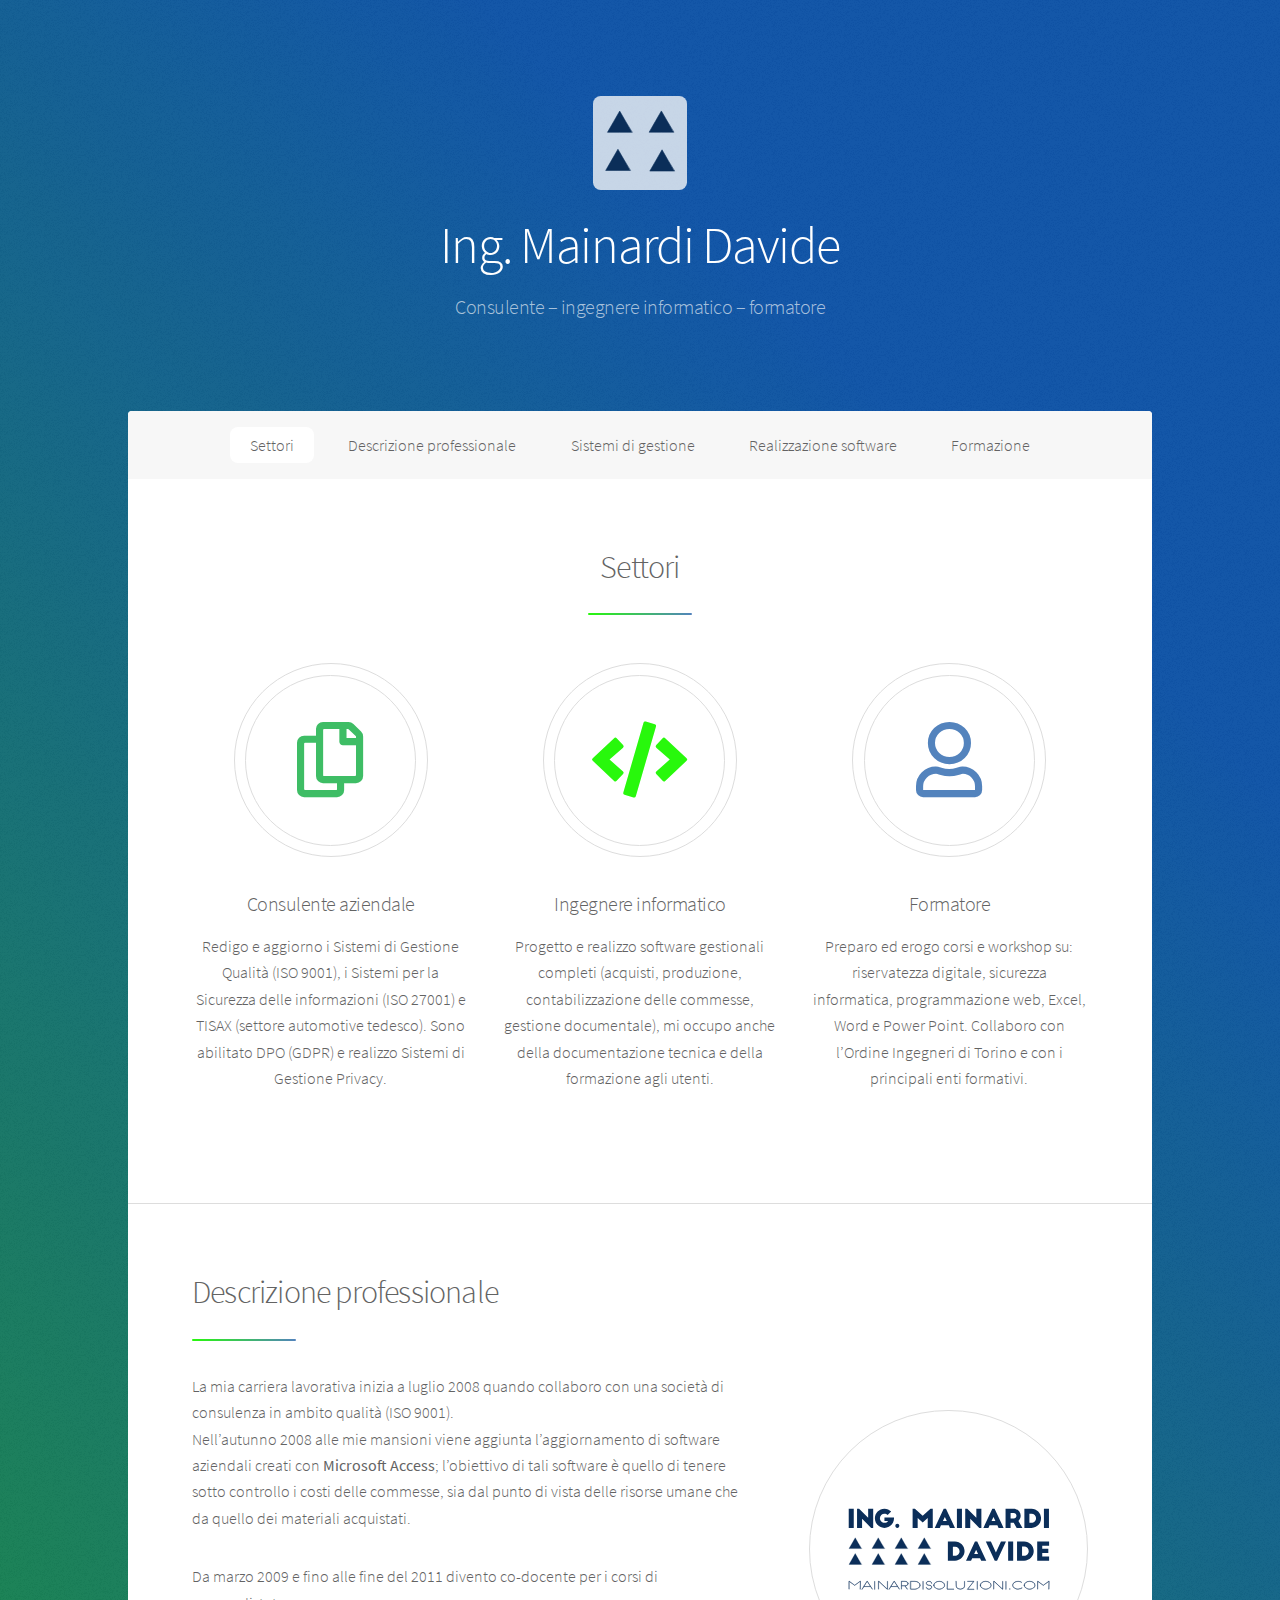
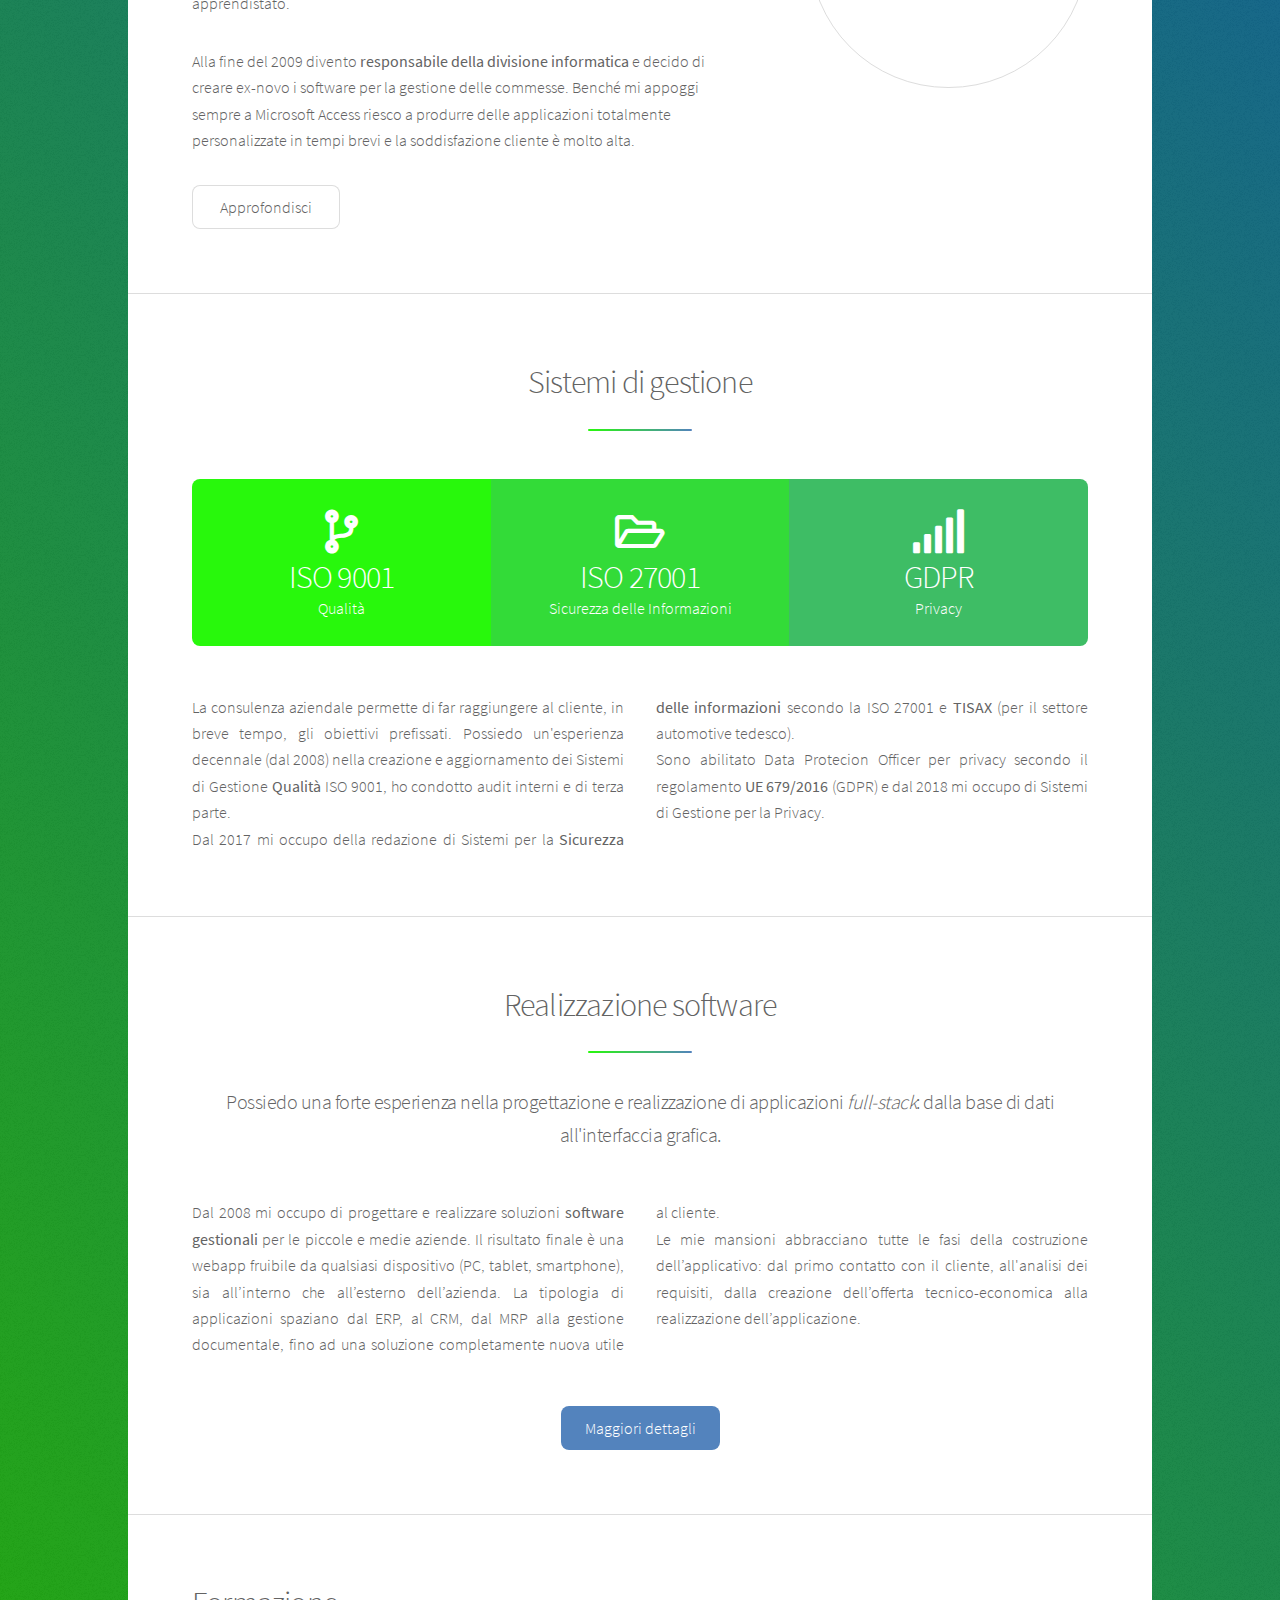
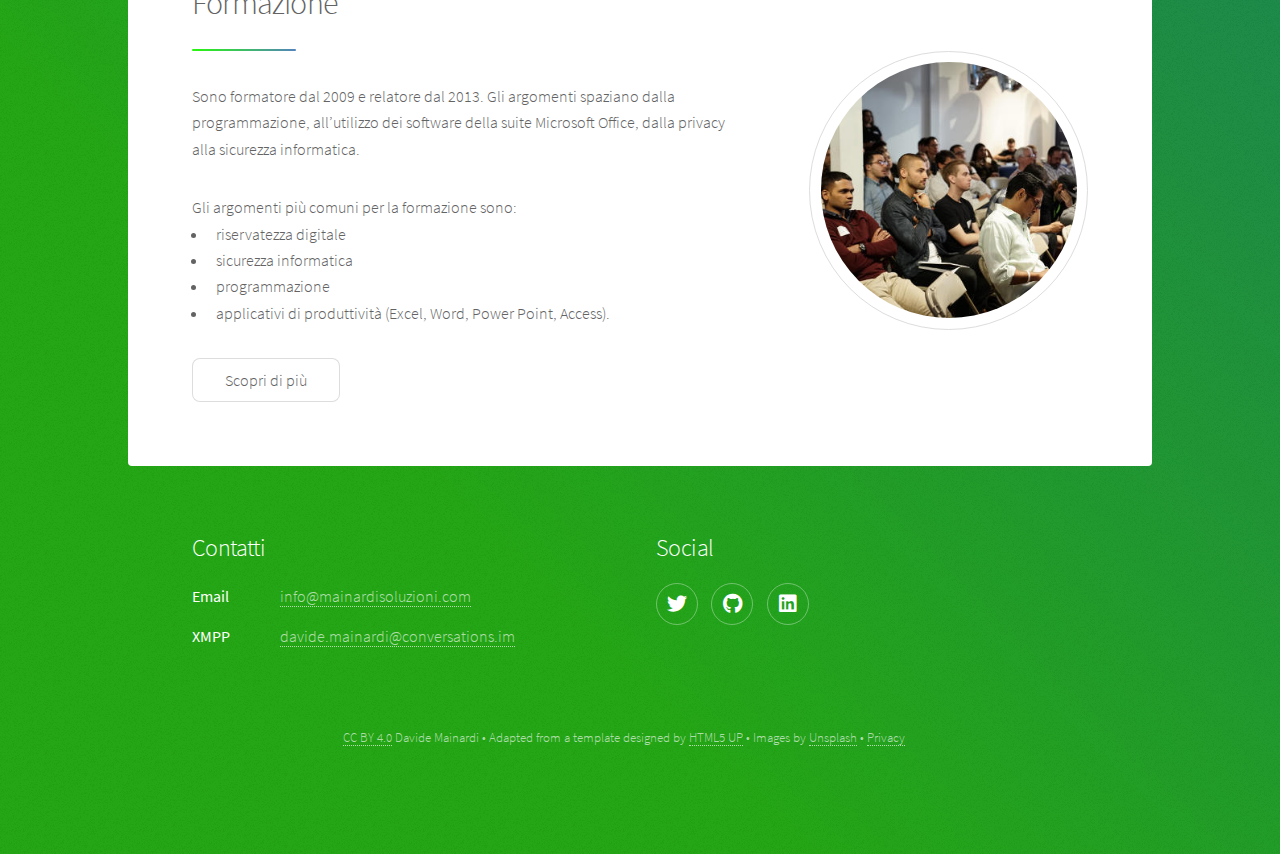
==== commit 5e269e9f: "Effettuato modifiche al contenuto in modo da eliminare alcuni grassetti e ad estendere alcune frasi" ====
--- a/index.html
+++ b/index.html
@@ -9,10 +9,10 @@
 		<title>Consulenza, realizzazione software e formazione | Ing. Mainardi Davide</title>
 		<meta charset="utf-8" />
 		<meta name="viewport" content="width=device-width, initial-scale=1, user-scalable=no" />
-		<link rel="stylesheet" href="assets/css/main.css" />
-		<noscript><link rel="stylesheet" href="assets/css/noscript.css" /></noscript>
-
-        <meta name="description" content="Consulente ISO 9001, ISO 27001, regolamento privacy UE 679/2016 GDPR. Programmatore software gestionali ERP, MRP personalizzati. Docente Excel, Word e Java.">
+		<link rel="stylesheet" href="assets/css/main.min.css" />
+		<noscript><link rel="stylesheet" href="assets/css/noscript.min.css" /></noscript>
+
+        <meta name="description" content="Consulente ISO 9001, ISO 27001, regolamento privacy UE GDPR. Programmatore software gestionali ERP, MRP personalizzati. Docente Excel, Word e Java.">
         <link rel="canonical" href="https://mainardisoluzioni.com/" />
 
 		<link rel="apple-touch-icon" sizes="57x57" href="/apple-icon-57x57.png">
@@ -34,17 +34,33 @@
 		<meta name="theme-color" content="#ffffff">
 
 		<meta property="og:title" content="Consulenza, realizzazione software e formazione | Ing. Mainardi Davide">
-		<meta property="og:image" content="https://mainardisoluzioni.com/images/ingmainardidavide.svg">
+		<meta property="og:image" content="https://mainardisoluzioni.com/images/ingmainardidavide.png">
 		<meta property="og:type" content="article">
 		<meta property="og:description" content="Consulente ISO 9001, ISO 27001, regolamento privacy UE 679/2016 GDPR. Programmatore software gestionali ERP, MRP personalizzati. Docente Excel, Word e Java.">
 		<meta property="og:url" content="https://mainardisoluzioni.com/">
-
-		<meta name="twitter:card" content="summary">
-		<meta name="twitter:title" content="Consulenza sistemi- di gestione, software e formazione | Ing. Mainardi Davide">
+		<meta property="og:site_name" content="Ing. Mainardi Davide" />
+
+		<meta name="twitter:card" content="summary_large_image">
+		<meta name="twitter:title" content="Consulenza, realizzazione software e formazione | Ing. Mainardi Davide">
 		<meta name="twitter:creator" content="@ingmainardi">
 		<meta name="twitter:description" content="Consulente ISO 9001, ISO 27001, regolamento privacy UE 679/2016 GDPR. Programmatore software gestionali ERP, MRP personalizzati. Docente Excel, Word e Java.">
-
-
+		<meta name="twitter:image" content="https://mainardisoluzioni.com/images/ingmainardidavide.png" />
+
+		<script type='application/ld+json'> 
+			{
+				"@context": "http://www.schema.org",
+				"@type": "LocalBusiness",
+				"name": "Mainardi Soluzioni",
+				"url": "https://mainardisoluzioni.com",
+				"logo": "https://mainardisoluzioni.com/images/ingmainardidavide.png",
+				"description": "Consulente ISO 9001, ISO 27001, regolamento privacy UE 679/2016 GDPR. Programmatore software gestionali ERP, MRP personalizzati. Docente Excel, Word e Java.",
+				"address": {
+					"@type": "PostalAddress",
+					"addressLocality": "Torino",
+					"addressCountry": "Italia"
+				}
+			}
+		</script>
 	</head>
 	<body class="is-preload">
 
@@ -146,7 +162,7 @@
 										</a>
 									</li>
 								</ul>
-								<p class="content">Esperienza decennale (dal 2008) nella creazione e aggiornamento dei Sistemi di Gestione <strong>Qualità</strong> ISO 9001, ho condotto audit interni e di terza parte.<br />Dal 2017 mi occupo della redazione di Sistemi per la <strong>Sicurezza delle informazioni</strong> secondo la ISO 27001 e <strong>TISAX</strong> (per il settore automotive tedesco).<br />Sono abilitato Data Protecion Officer per privacy secondo il regolamento <strong>UE 679/2016</strong> (GDPR) e dal 2018 mi occupo di Sistemi di Gestione per la Privacy.</p>
+								<p class="content">La consulenza aziendale permette di far raggiungere al cliente, in breve tempo, gli obiettivi prefissati. Possiedo un'esperienza decennale (dal 2008) nella creazione e aggiornamento dei Sistemi di Gestione <strong>Qualità</strong> ISO 9001, ho condotto audit interni e di terza parte.<br />Dal 2017 mi occupo della redazione di Sistemi per la <strong>Sicurezza delle informazioni</strong> secondo la ISO 27001 e <strong>TISAX</strong> (per il settore automotive tedesco).<br />Sono abilitato Data Protecion Officer per privacy secondo il regolamento <strong>UE 679/2016</strong> (GDPR) e dal 2018 mi occupo di Sistemi di Gestione per la Privacy.</p>
 							</section>
 
 						<!-- Realizzazione software -->
@@ -225,8 +241,8 @@
 			<script src="assets/js/jquery.scrolly.min.js"></script>
 			<script src="assets/js/browser.min.js"></script>
 			<script src="assets/js/breakpoints.min.js"></script>
-			<script src="assets/js/util.js"></script>
-			<script src="assets/js/main.js"></script>
+			<script src="assets/js/util.min.js"></script>
+			<script src="assets/js/main.min.js"></script>
 
 	</body>
 </html>
--- a/assets/css/main.min.css
+++ b/assets/css/main.min.css
@@ -0,0 +1 @@
+﻿@import'fontawesome-all.min.css';@font-face{font-family:"Source Sans Pro";font-style:normal;font-weight:300;src:url("../webfonts/source-sans-pro-v13-latin-300.eot");src:local("Source Sans Pro Light"),local("SourceSansPro-Light"),url("../webfonts/source-sans-pro-v13-latin-300.eot?#iefix") format("embedded-opentype"),url("../webfonts/source-sans-pro-v13-latin-300.woff2") format("woff2"),url("../webfonts/source-sans-pro-v13-latin-300.woff") format("woff"),url("../webfonts/source-sans-pro-v13-latin-300.ttf") format("truetype"),url("../webfonts/source-sans-pro-v13-latin-300.svg#SourceSansPro") format("svg")}@font-face{font-family:"Source Sans Pro";font-style:normal;font-weight:400;src:url("../webfonts/source-sans-pro-v13-latin-regular.eot");src:local("Source Sans Pro Regular"),local("SourceSansPro-Regular"),url("../webfonts/source-sans-pro-v13-latin-regular.eot?#iefix") format("embedded-opentype"),url("../webfonts/source-sans-pro-v13-latin-regular.woff2") format("woff2"),url("../webfonts/source-sans-pro-v13-latin-regular.woff") format("woff"),url("../webfonts/source-sans-pro-v13-latin-regular.ttf") format("truetype"),url("../webfonts/source-sans-pro-v13-latin-regular.svg#SourceSansPro") format("svg")}html,body,div,span,applet,object,iframe,h1,h2,h3,h4,h5,h6,p,blockquote,pre,a,abbr,acronym,address,big,cite,code,del,dfn,em,img,ins,kbd,q,s,samp,small,strike,strong,sub,sup,tt,var,b,u,i,center,dl,dt,dd,ol,ul,li,fieldset,form,label,legend,table,caption,tbody,tfoot,thead,tr,th,td,article,aside,canvas,details,embed,figure,figcaption,footer,header,hgroup,menu,nav,output,ruby,section,summary,time,mark,audio,video{margin:0;padding:0;border:0;font-size:100%;font:inherit;vertical-align:baseline}article,aside,details,figcaption,figure,footer,header,hgroup,menu,nav,section{display:block}body{line-height:1}ol,ul{list-style:none}blockquote,q{quotes:none}blockquote:before,blockquote:after,q:before,q:after{content:"";content:none}table{border-collapse:collapse;border-spacing:0}body{-webkit-text-size-adjust:none}mark{background-color:transparent;color:inherit}input::-moz-focus-inner{border:0;padding:0}input,select,textarea{-moz-appearance:none;-webkit-appearance:none;-ms-appearance:none;appearance:none}@-ms-viewport{width:device-width}body{-ms-overflow-style:scrollbar}@media screen and (max-width: 480px){html,body{min-width:320px}}html{box-sizing:border-box}*,*:before,*:after{box-sizing:inherit}body{background-color:#247319;background-image:url("images/overlay.png"), -moz-linear-gradient(45deg, #20a60e 15%, #0e53a7 85%);background-image:url("images/overlay.png"), -webkit-linear-gradient(45deg, #20a60e 15%, #0e53a7 85%);background-image:url("images/overlay.png"), -ms-linear-gradient(45deg, #20a60e 15%, #0e53a7 85%);background-image:url("images/overlay.png"), linear-gradient(45deg, #20a60e 15%, #0e53a7 85%)}body.is-preload *,body.is-preload *:before,body.is-preload *:after{-moz-animation:none !important;-webkit-animation:none !important;-ms-animation:none !important;animation:none !important;-moz-transition:none !important;-webkit-transition:none !important;-ms-transition:none !important;transition:none !important}body{background-color:#247319;color:rgba(255,255,255,.65)}body,input,select,textarea{font-family:"Source Sans Pro",Helvetica,sans-serif;font-size:17pt;font-weight:300;line-height:1.65}@media screen and (max-width: 1680px){body,input,select,textarea{font-size:14pt}}@media screen and (max-width: 1280px){body,input,select,textarea{font-size:12pt}}@media screen and (max-width: 360px){body,input,select,textarea{font-size:11pt}}a{-moz-transition:color 0.2s ease, border-bottom 0.2s ease;-webkit-transition:color 0.2s ease, border-bottom 0.2s ease;-ms-transition:color 0.2s ease, border-bottom 0.2s ease;transition:color 0.2s ease, border-bottom 0.2s ease;text-decoration:none;border-bottom:dotted 1px;color:inherit}a:hover{border-bottom-color:transparent}strong,b{font-weight:400}em,i{font-style:italic}p{margin:0 0 2em 0}p.content{-moz-columns:20em 2;-webkit-columns:20em 2;-ms-columns:20em 2;columns:20em 2;-moz-column-gap:2em;-webkit-column-gap:2em;-ms-column-gap:2em;column-gap:2em;text-align:justify}h1,h2,h3,h4,h5,h6{font-weight:300;line-height:1.5;margin:0 0 .7em 0;letter-spacing:-0.025em}h1 a,h2 a,h3 a,h4 a,h5 a,h6 a{color:inherit;text-decoration:none}h1{font-size:2.5em;line-height:1.2}h2{font-size:1.5em}h3{font-size:1.25em}h4{font-size:1.1em}h5{font-size:.9em}h6{font-size:.7em}@media screen and (max-width: 736px){h1{font-size:2em}}sub{font-size:.8em;position:relative;top:.5em}sup{font-size:.8em;position:relative;top:-0.5em}blockquote{border-left:solid 4px;font-style:italic;margin:0 0 2em 0;padding:.5em 0 .5em 2em}code{border-radius:8px;border:solid 1px;font-family:"Courier New",monospace;font-size:.9em;margin:0 .25em;padding:.25em .65em}pre{-webkit-overflow-scrolling:touch;font-family:"Courier New",monospace;font-size:.9em;margin:0 0 2em 0}pre code{display:block;line-height:1.75;padding:1em 1.5em;overflow-x:auto}hr{border:0;border-bottom:solid 1px;margin:2em 0}hr.major{margin:3em 0}.align-left{text-align:left}.align-center{text-align:center}.align-right{text-align:right}.no-border-bottom{border-bottom:none}input,select,textarea{color:#fff}a:hover{color:#fff}strong,b{color:#fff}h1,h2,h3,h4,h5,h6{color:#fff}blockquote{border-left-color:rgba(255,255,255,.35)}code{background:rgba(255,255,255,.075);border-color:rgba(255,255,255,.35)}hr{border-bottom-color:rgba(255,255,255,.35)}.row{display:flex;flex-wrap:wrap;box-sizing:border-box;align-items:stretch}.row > *{box-sizing:border-box}.row.gtr-uniform > * > :last-child{margin-bottom:0}.row.aln-left{justify-content:flex-start}.row.aln-center{justify-content:center}.row.aln-right{justify-content:flex-end}.row.aln-top{align-items:flex-start}.row.aln-middle{align-items:center}.row.aln-bottom{align-items:flex-end}.row > .imp{order:-1}.row > .col-1{width:8.3333333333%}.row > .off-1{margin-left:8.3333333333%}.row > .col-2{width:16.6666666667%}.row > .off-2{margin-left:16.6666666667%}.row > .col-3{width:25%}.row > .off-3{margin-left:25%}.row > .col-4{width:33.3333333333%}.row > .off-4{margin-left:33.3333333333%}.row > .col-5{width:41.6666666667%}.row > .off-5{margin-left:41.6666666667%}.row > .col-6{width:50%}.row > .off-6{margin-left:50%}.row > .col-7{width:58.3333333333%}.row > .off-7{margin-left:58.3333333333%}.row > .col-8{width:66.6666666667%}.row > .off-8{margin-left:66.6666666667%}.row > .col-9{width:75%}.row > .off-9{margin-left:75%}.row > .col-10{width:83.3333333333%}.row > .off-10{margin-left:83.3333333333%}.row > .col-11{width:91.6666666667%}.row > .off-11{margin-left:91.6666666667%}.row > .col-12{width:100%}.row > .off-12{margin-left:100%}.row.gtr-0{margin-top:0;margin-left:0}.row.gtr-0 > *{padding:0 0 0 0}.row.gtr-0.gtr-uniform{margin-top:0}.row.gtr-0.gtr-uniform > *{padding-top:0}.row.gtr-25{margin-top:0;margin-left:-0.375em}.row.gtr-25 > *{padding:0 0 0 .375em}.row.gtr-25.gtr-uniform{margin-top:-0.375em}.row.gtr-25.gtr-uniform > *{padding-top:.375em}.row.gtr-50{margin-top:0;margin-left:-0.75em}.row.gtr-50 > *{padding:0 0 0 .75em}.row.gtr-50.gtr-uniform{margin-top:-0.75em}.row.gtr-50.gtr-uniform > *{padding-top:.75em}.row{margin-top:0;margin-left:-1.5em}.row > *{padding:0 0 0 1.5em}.row.gtr-uniform{margin-top:-1.5em}.row.gtr-uniform > *{padding-top:1.5em}.row.gtr-150{margin-top:0;margin-left:-2.25em}.row.gtr-150 > *{padding:0 0 0 2.25em}.row.gtr-150.gtr-uniform{margin-top:-2.25em}.row.gtr-150.gtr-uniform > *{padding-top:2.25em}.row.gtr-200{margin-top:0;margin-left:-3em}.row.gtr-200 > *{padding:0 0 0 3em}.row.gtr-200.gtr-uniform{margin-top:-3em}.row.gtr-200.gtr-uniform > *{padding-top:3em}@media screen and (max-width: 1680px){.row{display:flex;flex-wrap:wrap;box-sizing:border-box;align-items:stretch}.row > *{box-sizing:border-box}.row.gtr-uniform > * > :last-child{margin-bottom:0}.row.aln-left{justify-content:flex-start}.row.aln-center{justify-content:center}.row.aln-right{justify-content:flex-end}.row.aln-top{align-items:flex-start}.row.aln-middle{align-items:center}.row.aln-bottom{align-items:flex-end}.row > .imp-xlarge{order:-1}.row > .col-1-xlarge{width:8.3333333333%}.row > .off-1-xlarge{margin-left:8.3333333333%}.row > .col-2-xlarge{width:16.6666666667%}.row > .off-2-xlarge{margin-left:16.6666666667%}.row > .col-3-xlarge{width:25%}.row > .off-3-xlarge{margin-left:25%}.row > .col-4-xlarge{width:33.3333333333%}.row > .off-4-xlarge{margin-left:33.3333333333%}.row > .col-5-xlarge{width:41.6666666667%}.row > .off-5-xlarge{margin-left:41.6666666667%}.row > .col-6-xlarge{width:50%}.row > .off-6-xlarge{margin-left:50%}.row > .col-7-xlarge{width:58.3333333333%}.row > .off-7-xlarge{margin-left:58.3333333333%}.row > .col-8-xlarge{width:66.6666666667%}.row > .off-8-xlarge{margin-left:66.6666666667%}.row > .col-9-xlarge{width:75%}.row > .off-9-xlarge{margin-left:75%}.row > .col-10-xlarge{width:83.3333333333%}.row > .off-10-xlarge{margin-left:83.3333333333%}.row > .col-11-xlarge{width:91.6666666667%}.row > .off-11-xlarge{margin-left:91.6666666667%}.row > .col-12-xlarge{width:100%}.row > .off-12-xlarge{margin-left:100%}.row.gtr-0{margin-top:0;margin-left:0}.row.gtr-0 > *{padding:0 0 0 0}.row.gtr-0.gtr-uniform{margin-top:0}.row.gtr-0.gtr-uniform > *{padding-top:0}.row.gtr-25{margin-top:0;margin-left:-0.375em}.row.gtr-25 > *{padding:0 0 0 .375em}.row.gtr-25.gtr-uniform{margin-top:-0.375em}.row.gtr-25.gtr-uniform > *{padding-top:.375em}.row.gtr-50{margin-top:0;margin-left:-0.75em}.row.gtr-50 > *{padding:0 0 0 .75em}.row.gtr-50.gtr-uniform{margin-top:-0.75em}.row.gtr-50.gtr-uniform > *{padding-top:.75em}.row{margin-top:0;margin-left:-1.5em}.row > *{padding:0 0 0 1.5em}.row.gtr-uniform{margin-top:-1.5em}.row.gtr-uniform > *{padding-top:1.5em}.row.gtr-150{margin-top:0;margin-left:-2.25em}.row.gtr-150 > *{padding:0 0 0 2.25em}.row.gtr-150.gtr-uniform{margin-top:-2.25em}.row.gtr-150.gtr-uniform > *{padding-top:2.25em}.row.gtr-200{margin-top:0;margin-left:-3em}.row.gtr-200 > *{padding:0 0 0 3em}.row.gtr-200.gtr-uniform{margin-top:-3em}.row.gtr-200.gtr-uniform > *{padding-top:3em}}@media screen and (max-width: 1280px){.row{display:flex;flex-wrap:wrap;box-sizing:border-box;align-items:stretch}.row > *{box-sizing:border-box}.row.gtr-uniform > * > :last-child{margin-bottom:0}.row.aln-left{justify-content:flex-start}.row.aln-center{justify-content:center}.row.aln-right{justify-content:flex-end}.row.aln-top{align-items:flex-start}.row.aln-middle{align-items:center}.row.aln-bottom{align-items:flex-end}.row > .imp-large{order:-1}.row > .col-1-large{width:8.3333333333%}.row > .off-1-large{margin-left:8.3333333333%}.row > .col-2-large{width:16.6666666667%}.row > .off-2-large{margin-left:16.6666666667%}.row > .col-3-large{width:25%}.row > .off-3-large{margin-left:25%}.row > .col-4-large{width:33.3333333333%}.row > .off-4-large{margin-left:33.3333333333%}.row > .col-5-large{width:41.6666666667%}.row > .off-5-large{margin-left:41.6666666667%}.row > .col-6-large{width:50%}.row > .off-6-large{margin-left:50%}.row > .col-7-large{width:58.3333333333%}.row > .off-7-large{margin-left:58.3333333333%}.row > .col-8-large{width:66.6666666667%}.row > .off-8-large{margin-left:66.6666666667%}.row > .col-9-large{width:75%}.row > .off-9-large{margin-left:75%}.row > .col-10-large{width:83.3333333333%}.row > .off-10-large{margin-left:83.3333333333%}.row > .col-11-large{width:91.6666666667%}.row > .off-11-large{margin-left:91.6666666667%}.row > .col-12-large{width:100%}.row > .off-12-large{margin-left:100%}.row.gtr-0{margin-top:0;margin-left:0}.row.gtr-0 > *{padding:0 0 0 0}.row.gtr-0.gtr-uniform{margin-top:0}.row.gtr-0.gtr-uniform > *{padding-top:0}.row.gtr-25{margin-top:0;margin-left:-0.375em}.row.gtr-25 > *{padding:0 0 0 .375em}.row.gtr-25.gtr-uniform{margin-top:-0.375em}.row.gtr-25.gtr-uniform > *{padding-top:.375em}.row.gtr-50{margin-top:0;margin-left:-0.75em}.row.gtr-50 > *{padding:0 0 0 .75em}.row.gtr-50.gtr-uniform{margin-top:-0.75em}.row.gtr-50.gtr-uniform > *{padding-top:.75em}.row{margin-top:0;margin-left:-1.5em}.row > *{padding:0 0 0 1.5em}.row.gtr-uniform{margin-top:-1.5em}.row.gtr-uniform > *{padding-top:1.5em}.row.gtr-150{margin-top:0;margin-left:-2.25em}.row.gtr-150 > *{padding:0 0 0 2.25em}.row.gtr-150.gtr-uniform{margin-top:-2.25em}.row.gtr-150.gtr-uniform > *{padding-top:2.25em}.row.gtr-200{margin-top:0;margin-left:-3em}.row.gtr-200 > *{padding:0 0 0 3em}.row.gtr-200.gtr-uniform{margin-top:-3em}.row.gtr-200.gtr-uniform > *{padding-top:3em}}@media screen and (max-width: 980px){.row{display:flex;flex-wrap:wrap;box-sizing:border-box;align-items:stretch}.row > *{box-sizing:border-box}.row.gtr-uniform > * > :last-child{margin-bottom:0}.row.aln-left{justify-content:flex-start}.row.aln-center{justify-content:center}.row.aln-right{justify-content:flex-end}.row.aln-top{align-items:flex-start}.row.aln-middle{align-items:center}.row.aln-bottom{align-items:flex-end}.row > .imp-medium{order:-1}.row > .col-1-medium{width:8.3333333333%}.row > .off-1-medium{margin-left:8.3333333333%}.row > .col-2-medium{width:16.6666666667%}.row > .off-2-medium{margin-left:16.6666666667%}.row > .col-3-medium{width:25%}.row > .off-3-medium{margin-left:25%}.row > .col-4-medium{width:33.3333333333%}.row > .off-4-medium{margin-left:33.3333333333%}.row > .col-5-medium{width:41.6666666667%}.row > .off-5-medium{margin-left:41.6666666667%}.row > .col-6-medium{width:50%}.row > .off-6-medium{margin-left:50%}.row > .col-7-medium{width:58.3333333333%}.row > .off-7-medium{margin-left:58.3333333333%}.row > .col-8-medium{width:66.6666666667%}.row > .off-8-medium{margin-left:66.6666666667%}.row > .col-9-medium{width:75%}.row > .off-9-medium{margin-left:75%}.row > .col-10-medium{width:83.3333333333%}.row > .off-10-medium{margin-left:83.3333333333%}.row > .col-11-medium{width:91.6666666667%}.row > .off-11-medium{margin-left:91.6666666667%}.row > .col-12-medium{width:100%}.row > .off-12-medium{margin-left:100%}.row.gtr-0{margin-top:0;margin-left:0}.row.gtr-0 > *{padding:0 0 0 0}.row.gtr-0.gtr-uniform{margin-top:0}.row.gtr-0.gtr-uniform > *{padding-top:0}.row.gtr-25{margin-top:0;margin-left:-0.375em}.row.gtr-25 > *{padding:0 0 0 .375em}.row.gtr-25.gtr-uniform{margin-top:-0.375em}.row.gtr-25.gtr-uniform > *{padding-top:.375em}.row.gtr-50{margin-top:0;margin-left:-0.75em}.row.gtr-50 > *{padding:0 0 0 .75em}.row.gtr-50.gtr-uniform{margin-top:-0.75em}.row.gtr-50.gtr-uniform > *{padding-top:.75em}.row{margin-top:0;margin-left:-1.5em}.row > *{padding:0 0 0 1.5em}.row.gtr-uniform{margin-top:-1.5em}.row.gtr-uniform > *{padding-top:1.5em}.row.gtr-150{margin-top:0;margin-left:-2.25em}.row.gtr-150 > *{padding:0 0 0 2.25em}.row.gtr-150.gtr-uniform{margin-top:-2.25em}.row.gtr-150.gtr-uniform > *{padding-top:2.25em}.row.gtr-200{margin-top:0;margin-left:-3em}.row.gtr-200 > *{padding:0 0 0 3em}.row.gtr-200.gtr-uniform{margin-top:-3em}.row.gtr-200.gtr-uniform > *{padding-top:3em}}@media screen and (max-width: 736px){.row{display:flex;flex-wrap:wrap;box-sizing:border-box;align-items:stretch}.row > *{box-sizing:border-box}.row.gtr-uniform > * > :last-child{margin-bottom:0}.row.aln-left{justify-content:flex-start}.row.aln-center{justify-content:center}.row.aln-right{justify-content:flex-end}.row.aln-top{align-items:flex-start}.row.aln-middle{align-items:center}.row.aln-bottom{align-items:flex-end}.row > .imp-small{order:-1}.row > .col-1-small{width:8.3333333333%}.row > .off-1-small{margin-left:8.3333333333%}.row > .col-2-small{width:16.6666666667%}.row > .off-2-small{margin-left:16.6666666667%}.row > .col-3-small{width:25%}.row > .off-3-small{margin-left:25%}.row > .col-4-small{width:33.3333333333%}.row > .off-4-small{margin-left:33.3333333333%}.row > .col-5-small{width:41.6666666667%}.row > .off-5-small{margin-left:41.6666666667%}.row > .col-6-small{width:50%}.row > .off-6-small{margin-left:50%}.row > .col-7-small{width:58.3333333333%}.row > .off-7-small{margin-left:58.3333333333%}.row > .col-8-small{width:66.6666666667%}.row > .off-8-small{margin-left:66.6666666667%}.row > .col-9-small{width:75%}.row > .off-9-small{margin-left:75%}.row > .col-10-small{width:83.3333333333%}.row > .off-10-small{margin-left:83.3333333333%}.row > .col-11-small{width:91.6666666667%}.row > .off-11-small{margin-left:91.6666666667%}.row > .col-12-small{width:100%}.row > .off-12-small{margin-left:100%}.row.gtr-0{margin-top:0;margin-left:0}.row.gtr-0 > *{padding:0 0 0 0}.row.gtr-0.gtr-uniform{margin-top:0}.row.gtr-0.gtr-uniform > *{padding-top:0}.row.gtr-25{margin-top:0;margin-left:-0.25em}.row.gtr-25 > *{padding:0 0 0 .25em}.row.gtr-25.gtr-uniform{margin-top:-0.25em}.row.gtr-25.gtr-uniform > *{padding-top:.25em}.row.gtr-50{margin-top:0;margin-left:-0.5em}.row.gtr-50 > *{padding:0 0 0 .5em}.row.gtr-50.gtr-uniform{margin-top:-0.5em}.row.gtr-50.gtr-uniform > *{padding-top:.5em}.row{margin-top:0;margin-left:-1em}.row > *{padding:0 0 0 1em}.row.gtr-uniform{margin-top:-1em}.row.gtr-uniform > *{padding-top:1em}.row.gtr-150{margin-top:0;margin-left:-1.5em}.row.gtr-150 > *{padding:0 0 0 1.5em}.row.gtr-150.gtr-uniform{margin-top:-1.5em}.row.gtr-150.gtr-uniform > *{padding-top:1.5em}.row.gtr-200{margin-top:0;margin-left:-2em}.row.gtr-200 > *{padding:0 0 0 2em}.row.gtr-200.gtr-uniform{margin-top:-2em}.row.gtr-200.gtr-uniform > *{padding-top:2em}}@media screen and (max-width: 480px){.row{display:flex;flex-wrap:wrap;box-sizing:border-box;align-items:stretch}.row > *{box-sizing:border-box}.row.gtr-uniform > * > :last-child{margin-bottom:0}.row.aln-left{justify-content:flex-start}.row.aln-center{justify-content:center}.row.aln-right{justify-content:flex-end}.row.aln-top{align-items:flex-start}.row.aln-middle{align-items:center}.row.aln-bottom{align-items:flex-end}.row > .imp-xsmall{order:-1}.row > .col-1-xsmall{width:8.3333333333%}.row > .off-1-xsmall{margin-left:8.3333333333%}.row > .col-2-xsmall{width:16.6666666667%}.row > .off-2-xsmall{margin-left:16.6666666667%}.row > .col-3-xsmall{width:25%}.row > .off-3-xsmall{margin-left:25%}.row > .col-4-xsmall{width:33.3333333333%}.row > .off-4-xsmall{margin-left:33.3333333333%}.row > .col-5-xsmall{width:41.6666666667%}.row > .off-5-xsmall{margin-left:41.6666666667%}.row > .col-6-xsmall{width:50%}.row > .off-6-xsmall{margin-left:50%}.row > .col-7-xsmall{width:58.3333333333%}.row > .off-7-xsmall{margin-left:58.3333333333%}.row > .col-8-xsmall{width:66.6666666667%}.row > .off-8-xsmall{margin-left:66.6666666667%}.row > .col-9-xsmall{width:75%}.row > .off-9-xsmall{margin-left:75%}.row > .col-10-xsmall{width:83.3333333333%}.row > .off-10-xsmall{margin-left:83.3333333333%}.row > .col-11-xsmall{width:91.6666666667%}.row > .off-11-xsmall{margin-left:91.6666666667%}.row > .col-12-xsmall{width:100%}.row > .off-12-xsmall{margin-left:100%}.row.gtr-0{margin-top:0;margin-left:0}.row.gtr-0 > *{padding:0 0 0 0}.row.gtr-0.gtr-uniform{margin-top:0}.row.gtr-0.gtr-uniform > *{padding-top:0}.row.gtr-25{margin-top:0;margin-left:-0.3125em}.row.gtr-25 > *{padding:0 0 0 .3125em}.row.gtr-25.gtr-uniform{margin-top:-0.3125em}.row.gtr-25.gtr-uniform > *{padding-top:.3125em}.row.gtr-50{margin-top:0;margin-left:-0.625em}.row.gtr-50 > *{padding:0 0 0 .625em}.row.gtr-50.gtr-uniform{margin-top:-0.625em}.row.gtr-50.gtr-uniform > *{padding-top:.625em}.row{margin-top:0;margin-left:-1.25em}.row > *{padding:0 0 0 1.25em}.row.gtr-uniform{margin-top:-1.25em}.row.gtr-uniform > *{padding-top:1.25em}.row.gtr-150{margin-top:0;margin-left:-1.875em}.row.gtr-150 > *{padding:0 0 0 1.875em}.row.gtr-150.gtr-uniform{margin-top:-1.875em}.row.gtr-150.gtr-uniform > *{padding-top:1.875em}.row.gtr-200{margin-top:0;margin-left:-2.5em}.row.gtr-200 > *{padding:0 0 0 2.5em}.row.gtr-200.gtr-uniform{margin-top:-2.5em}.row.gtr-200.gtr-uniform > *{padding-top:2.5em}}.box{border-radius:8px;border:solid;margin-bottom:2em;padding:1.5em}.box > :last-child,.box > :last-child > :last-child,.box > :last-child > :last-child > :last-child{margin-bottom:0}.box.alt{border:0;border-radius:0;padding:0}.box{border-color:rgba(255,255,255,.35)}input[type=submit],input[type=reset],input[type=button],button,.button{-moz-appearance:none;-webkit-appearance:none;-ms-appearance:none;appearance:none;-moz-transition:background-color 0.2s ease-in-out, color 0.2s ease-in-out;-webkit-transition:background-color 0.2s ease-in-out, color 0.2s ease-in-out;-ms-transition:background-color 0.2s ease-in-out, color 0.2s ease-in-out;transition:background-color 0.2s ease-in-out, color 0.2s ease-in-out;border-radius:8px;border:0;cursor:pointer;display:inline-block;font-weight:300;height:2.75em;line-height:2.75em;min-width:9.25em;padding:0 1.5em;text-align:center;text-decoration:none;white-space:nowrap}input[type=submit].icon,input[type=reset].icon,input[type=button].icon,button.icon,.button.icon{padding-left:1.35em}input[type=submit].icon:before,input[type=reset].icon:before,input[type=button].icon:before,button.icon:before,.button.icon:before{margin-right:.5em}input[type=submit].fit,input[type=reset].fit,input[type=button].fit,button.fit,.button.fit{width:100%}input[type=submit].small,input[type=reset].small,input[type=button].small,button.small,.button.small{font-size:.8em}input[type=submit].large,input[type=reset].large,input[type=button].large,button.large,.button.large{font-size:1.35em}input[type=submit].disabled,input[type=submit]:disabled,input[type=reset].disabled,input[type=reset]:disabled,input[type=button].disabled,input[type=button]:disabled,button.disabled,button:disabled,.button.disabled,.button:disabled{pointer-events:none;opacity:.25}@media screen and (max-width: 736px){input[type=submit],input[type=reset],input[type=button],button,.button{min-width:0}}input[type=submit],input[type=reset],input[type=button],button,.button{background-color:transparent;box-shadow:inset 0 0 0 1px rgba(255,255,255,.35);color:#fff !important}input[type=submit]:hover,input[type=reset]:hover,input[type=button]:hover,button:hover,.button:hover{background-color:rgba(255,255,255,.075)}input[type=submit]:active,input[type=reset]:active,input[type=button]:active,button:active,.button:active{background-color:rgba(255,255,255,.2)}input[type=submit].icon:before,input[type=reset].icon:before,input[type=button].icon:before,button.icon:before,.button.icon:before{color:rgba(255,255,255,.5)}input[type=submit].primary,input[type=reset].primary,input[type=button].primary,button.primary,.button.primary{background-color:#5383bd;color:#fff !important;box-shadow:none}input[type=submit].primary:hover,input[type=reset].primary:hover,input[type=button].primary:hover,button.primary:hover,.button.primary:hover{background-color:#5e8bc1}input[type=submit].primary:active,input[type=reset].primary:active,input[type=button].primary:active,button.primary:active,.button.primary:active{background-color:#487bb9}input[type=submit].primary.icon:before,input[type=reset].primary.icon:before,input[type=button].primary.icon:before,button.primary.icon:before,.button.primary.icon:before{color:#fff !important}form{margin:0 0 2em 0}label{display:block;font-size:.9em;font-weight:400;margin:0 0 1em 0}input[type=text],input[type=password],input[type=email],select,textarea{-moz-appearance:none;-webkit-appearance:none;-ms-appearance:none;appearance:none;border-radius:8px;border:solid 1px;color:inherit;display:block;outline:0;padding:0 1em;text-decoration:none;width:100%}input[type=text]:invalid,input[type=password]:invalid,input[type=email]:invalid,select:invalid,textarea:invalid{box-shadow:none}select{background-size:1.25rem;background-repeat:no-repeat;background-position:calc(100% - 1rem) center;height:2.75em;padding-right:2.75em;text-overflow:ellipsis}select:focus::-ms-value{background-color:transparent}select::-ms-expand{display:none}input[type=text],input[type=password],input[type=email],select{height:2.75em}textarea{padding:.75em 1em}input[type=checkbox],input[type=radio]{-moz-appearance:none;-webkit-appearance:none;-ms-appearance:none;appearance:none;display:block;float:left;margin-right:-2em;opacity:0;width:1em;z-index:-1}input[type=checkbox] + label,input[type=radio] + label{text-decoration:none;cursor:pointer;display:inline-block;font-size:1em;font-weight:300;padding-left:2.4em;padding-right:.75em;position:relative}input[type=checkbox] + label:before,input[type=radio] + label:before{-moz-osx-font-smoothing:grayscale;-webkit-font-smoothing:antialiased;display:inline-block;font-style:normal;font-variant:normal;text-rendering:auto;line-height:1;text-transform:none !important;font-family:"Font Awesome 5 Free";font-weight:900}input[type=checkbox] + label:before,input[type=radio] + label:before{border-radius:8px;border:solid 1px;content:"";display:inline-block;font-size:.8em;height:2.0625em;left:0;line-height:2.0625em;position:absolute;text-align:center;top:0;width:2.0625em}input[type=checkbox]:checked + label:before,input[type=radio]:checked + label:before{content:""}input[type=checkbox] + label:before{border-radius:8px}input[type=radio] + label:before{border-radius:100%}::-webkit-input-placeholder{opacity:1}:-moz-placeholder{opacity:1}::-moz-placeholder{opacity:1}:-ms-input-placeholder{opacity:1}label{color:#fff}input[type=text],input[type=password],input[type=email],select,textarea{background-color:rgba(255,255,255,.075);border-color:rgba(255,255,255,.35)}input[type=text]:focus,input[type=password]:focus,input[type=email]:focus,select:focus,textarea:focus{border-color:#5383bd;box-shadow:0 0 0 1px #5383bd}select{background-image:url("data:image/svg+xml;charset=utf8,%3Csvg xmlns='http://www.w3.org/2000/svg' width='40' height='40' preserveAspectRatio='none' viewBox='0 0 40 40'%3E%3Cpath d='M9.4,12.3l10.4,10.4l10.4-10.4c0.2-0.2,0.5-0.4,0.9-0.4c0.3,0,0.6,0.1,0.9,0.4l3.3,3.3c0.2,0.2,0.4,0.5,0.4,0.9 c0,0.4-0.1,0.6-0.4,0.9L20.7,31.9c-0.2,0.2-0.5,0.4-0.9,0.4c-0.3,0-0.6-0.1-0.9-0.4L4.3,17.3c-0.2-0.2-0.4-0.5-0.4-0.9 c0-0.4,0.1-0.6,0.4-0.9l3.3-3.3c0.2-0.2,0.5-0.4,0.9-0.4S9.1,12.1,9.4,12.3z' fill='rgba(255, 255, 255, 0.35)' /%3E%3C/svg%3E")}select option{color:#fff;background:#247319}input[type=checkbox] + label,input[type=radio] + label{color:rgba(255,255,255,.65)}input[type=checkbox] + label:before,input[type=radio] + label:before{background:rgba(255,255,255,.075);border-color:rgba(255,255,255,.35)}input[type=checkbox]:checked + label:before,input[type=radio]:checked + label:before{background-color:#fff;border-color:#fff;color:#247319}input[type=checkbox]:focus + label:before,input[type=radio]:focus + label:before{border-color:#5383bd;box-shadow:0 0 0 1px #5383bd}::-webkit-input-placeholder{color:rgba(255,255,255,.5) !important}:-moz-placeholder{color:rgba(255,255,255,.5) !important}::-moz-placeholder{color:rgba(255,255,255,.5) !important}:-ms-input-placeholder{color:rgba(255,255,255,.5) !important}.formerize-placeholder{color:rgba(255,255,255,.5) !important}.icon{text-decoration:none;-moz-transition:background-color 0.2s ease-in-out, color 0.2s ease-in-out;-webkit-transition:background-color 0.2s ease-in-out, color 0.2s ease-in-out;-ms-transition:background-color 0.2s ease-in-out, color 0.2s ease-in-out;transition:background-color 0.2s ease-in-out, color 0.2s ease-in-out;border-bottom:none;position:relative}.icon:before{-moz-osx-font-smoothing:grayscale;-webkit-font-smoothing:antialiased;display:inline-block;font-style:normal;font-variant:normal;text-rendering:auto;line-height:1;text-transform:none !important;font-family:"Font Awesome 5 Free";font-weight:400}.icon > .label{display:none}.icon:before{line-height:solid}.icon.solid:before{font-weight:900}.icon.brands:before{font-family:"Font Awesome 5 Brands"}.icon.major{border:solid 1px;display:inline-block;border-radius:100%;padding:.65em;margin:0 0 2em 0;cursor:default}.icon.major:before{display:inline-block;font-size:6.25rem;width:2.25em;height:2.25em;line-height:2.2em;border-radius:100%;border:solid 1px;text-align:center}.icon.alt{display:inline-block;border:solid 1px;border-radius:100%}.icon.alt:before{display:block;font-size:1.25em;width:2em;height:2em;text-align:center;line-height:2em}.icon.style1{color:#28f80c}.icon.style2{color:#33db38}.icon.style3{color:#3ebd65}.icon.style4{color:#47a589}.icon.style5{color:#5383bd}@media screen and (max-width: 1680px){.icon.major:before{font-size:5.5rem}}@media screen and (max-width: 1280px){.icon.major:before{font-size:4.75rem}}@media screen and (max-width: 736px){.icon.major{margin:0 0 1.5em 0;padding:.35em}.icon.major:before{font-size:3.5rem}}.icon.major{border-color:rgba(255,255,255,.35)}.icon.major:before{border-color:rgba(255,255,255,.35)}.icon.alt{border-color:rgba(255,255,255,.35);color:#fff}.icon.alt:hover{background-color:rgba(255,255,255,.075)}.icon.alt:active{background-color:rgba(255,255,255,.2)}.image{border-radius:8px;border:0;display:inline-block;position:relative}.image img{border-radius:8px;display:block}.image.left,.image.right{max-width:40%}.image.left img,.image.right img{width:100%}.image.left{float:left;margin:0 1.5em 1em 0;top:.25em}.image.right{float:right;margin:0 0 1em 1.5em;top:.25em}.image.fit{display:block;margin:0 0 2em 0;width:100%}.image.fit img{width:100%}.image.main{display:block;margin:0 0 3em 0;width:100%}.image.main img{width:100%}ol{list-style:decimal;margin:0 0 2em 0;padding-left:1.25em}ol li{padding-left:.25em}ul{list-style:disc;margin:0 0 2em 0;padding-left:1em}ul li{padding-left:.5em}ul.alt{list-style:none;padding-left:0}ul.alt li{border-top:solid 1px;padding:.5em 0}ul.alt li:first-child{border-top:0;padding-top:0}dl{margin:0 0 2em 0}dl dt{display:block;font-weight:400;margin:0 0 1em 0}dl dd{margin-left:2em}dl.alt dt{display:block;width:3em;margin:0;clear:left;float:left}dl.alt dd{margin:0 0 .85em 5.5em}dl.alt:after{content:"";display:block;clear:both}ul.alt li{border-top-color:rgba(255,255,255,.35)}dl dt{color:#fff}ul.actions{display:-moz-flex;display:-webkit-flex;display:-ms-flex;display:flex;cursor:default;list-style:none;margin-left:-1em;padding-left:0}ul.actions li{padding:0 0 0 1em;vertical-align:middle}ul.actions.special{-moz-justify-content:center;-webkit-justify-content:center;-ms-justify-content:center;justify-content:center;width:100%;margin-left:0}ul.actions.special li:first-child{padding-left:0}ul.actions.stacked{-moz-flex-direction:column;-webkit-flex-direction:column;-ms-flex-direction:column;flex-direction:column;margin-left:0}ul.actions.stacked li{padding:1.3em 0 0 0}ul.actions.stacked li:first-child{padding-top:0}ul.actions.fit{width:calc(100% + 1em)}ul.actions.fit li{-moz-flex-grow:1;-webkit-flex-grow:1;-ms-flex-grow:1;flex-grow:1;-moz-flex-shrink:1;-webkit-flex-shrink:1;-ms-flex-shrink:1;flex-shrink:1;width:100%}ul.actions.fit li > *{width:100%}ul.actions.fit.stacked{width:100%}@media screen and (max-width: 480px){ul.actions:not(.fixed){-moz-flex-direction:column;-webkit-flex-direction:column;-ms-flex-direction:column;flex-direction:column;margin-left:0;width:100% !important}ul.actions:not(.fixed) li{-moz-flex-grow:1;-webkit-flex-grow:1;-ms-flex-grow:1;flex-grow:1;-moz-flex-shrink:1;-webkit-flex-shrink:1;-ms-flex-shrink:1;flex-shrink:1;padding:1em 0 0 0;text-align:center;width:100%}ul.actions:not(.fixed) li > *{width:100%}ul.actions:not(.fixed) li:first-child{padding-top:0}ul.actions:not(.fixed) li input[type=submit],ul.actions:not(.fixed) li input[type=reset],ul.actions:not(.fixed) li input[type=button],ul.actions:not(.fixed) li button,ul.actions:not(.fixed) li .button{width:100%}ul.actions:not(.fixed) li input[type=submit].icon:before,ul.actions:not(.fixed) li input[type=reset].icon:before,ul.actions:not(.fixed) li input[type=button].icon:before,ul.actions:not(.fixed) li button.icon:before,ul.actions:not(.fixed) li .button.icon:before{margin-left:-0.5rem}}ul.icons{cursor:default;list-style:none;padding-left:0}ul.icons li{display:inline-block;padding:0 .65em 0 0}ul.icons li:last-child{padding-right:0 !important}section.special,article.special{text-align:center}header.major{margin-bottom:3em}header.major h2{font-size:2em}header.major h2:after{display:block;content:"";width:3.25em;height:2px;margin:.7em 0 1em 0;border-radius:2px}section.special header.major h2:after,article.special header.major h2:after{margin-left:auto;margin-right:auto}header.major p{font-size:1.25em;letter-spacing:-0.025em}header.major.special{text-align:center}header.major.special h2:after{margin-left:auto;margin-right:auto}footer.major{margin-top:3em}@media screen and (max-width: 736px){header.major{margin-bottom:0}header.major h2{font-size:1.5em}header.major p{font-size:1em;letter-spacing:0}header.major p br{display:none}footer.major{margin-top:0}}header.major h2:after{background-color:rgba(255,255,255,.35)}.table-wrapper{-webkit-overflow-scrolling:touch;overflow-x:auto}table{margin:0 0 2em 0;width:100%}table tbody tr{border:solid 1px;border-left:0;border-right:0}table td{padding:.75em .75em}table th{font-size:.9em;font-weight:400;padding:0 .75em .75em .75em;text-align:left}table thead{border-bottom:solid 2px}table tfoot{border-top:solid 2px}table.alt{border-collapse:separate}table.alt tbody tr td{border:solid 1px;border-left-width:0;border-top-width:0}table.alt tbody tr td:first-child{border-left-width:1px}table.alt tbody tr:first-child td{border-top-width:1px}table.alt thead{border-bottom:0}table.alt tfoot{border-top:0}table tbody tr{border-color:rgba(255,255,255,.35)}table tbody tr:nth-child(2n + 1){background-color:rgba(255,255,255,.075)}table th{color:#fff}table thead{border-bottom-color:rgba(255,255,255,.35)}table tfoot{border-top-color:rgba(255,255,255,.35)}table.alt tbody tr td{border-color:rgba(255,255,255,.35)}.features{display:-moz-flex;display:-webkit-flex;display:-ms-flex;display:flex;-moz-flex-wrap:wrap;-webkit-flex-wrap:wrap;-ms-flex-wrap:wrap;flex-wrap:wrap;-moz-justify-content:center;-webkit-justify-content:center;-ms-justify-content:center;justify-content:center;width:calc(100% + 2em);margin:0 0 3em -2em;padding:0;list-style:none}.features li{width:calc(33.3333333333% - 2em);margin-left:2em;margin-top:3em;padding:0}.features li:nth-child(1),.features li:nth-child(2),.features li:nth-child(3){margin-top:0}.features li > :last-child{margin-bottom:0}@media screen and (max-width: 980px){.features li{width:calc(50% - 2em)}.features li:nth-child(3){margin-top:3em}}@media screen and (max-width: 736px){.features{width:100%;margin:0 0 2em 0}.features li{width:100%;margin-left:0;margin-top:2em}.features li:nth-child(2),.features li:nth-child(3){margin-top:2em}}.statistics{display:-moz-flex;display:-webkit-flex;display:-ms-flex;display:flex;width:100%;margin:0 0 3em 0;padding:0;list-style:none;cursor:default}.statistics li{-moz-flex:1;-webkit-flex:1;-ms-flex:1;flex:1;padding:1.5em;color:#fff;text-align:center}.statistics li.style1{background-color:#28f80c}.statistics li.style2{background-color:#33db38}.statistics li.style3{background-color:#3ebd65}.statistics li.style4{background-color:#47a589}.statistics li.style5{background-color:#5383bd}.statistics li strong,.statistics li b{display:block;font-size:2em;line-height:1.1;color:inherit !important;font-weight:300;letter-spacing:-0.025em}.statistics li:first-child{border-top-left-radius:8px;border-bottom-left-radius:8px}.statistics li:last-child{border-top-right-radius:8px;border-bottom-right-radius:8px}.statistics li .icon{display:inline-block}.statistics li .icon:before{font-size:2.75rem;line-height:1.3}@media screen and (max-width: 980px){.statistics li strong,.statistics li b{font-size:1.5em}}@media screen and (max-width: 736px){.statistics{display:block;width:20em;max-width:100%;margin:0 auto 2em auto}.statistics li:first-child{border-bottom-left-radius:0;border-top-right-radius:8px}.statistics li:last-child{border-top-right-radius:0;border-bottom-left-radius:8px}.statistics li .icon:before{font-size:3.75rem}.statistics li strong,.statistics li b{font-size:2.5em}}.spotlight{display:-moz-flex;display:-webkit-flex;display:-ms-flex;display:flex;-moz-align-items:center;-webkit-align-items:center;-ms-align-items:center;align-items:center;margin:0 0 2em 0}.spotlight .content{-moz-flex:1;-webkit-flex:1;-ms-flex:1;flex:1}.spotlight .content > :last-child{margin-bottom:0}.spotlight .content header.major{margin:0 0 2em 0}.spotlight .image{display:inline-block;margin-left:4em;padding:.65em;border-radius:100%;border:solid 1px}.spotlight .image img{display:block;border-radius:100%;width:16em}@media screen and (max-width: 980px){.spotlight{-moz-flex-direction:column-reverse;-webkit-flex-direction:column-reverse;-ms-flex-direction:column-reverse;flex-direction:column-reverse;text-align:center}.spotlight .content{-moz-flex:0 1 auto;-webkit-flex:0 1 auto;-ms-flex:0 1 auto;flex:0 1 auto;width:100%}.spotlight .content header.major h2:after{margin-left:auto;margin-right:auto}.spotlight .content .actions{-moz-justify-content:center;-webkit-justify-content:center;-ms-justify-content:center;justify-content:center;width:calc(100% + 1em)}.spotlight .image{-moz-flex:0 1 auto;-webkit-flex:0 1 auto;-ms-flex:0 1 auto;flex:0 1 auto;margin-left:0;margin-bottom:2em}}@media screen and (max-width: 736px){.spotlight .image{padding:.35em}.spotlight .image img{width:12em}}.spotlight .image{border-color:rgba(255,255,255,.35)}#header{padding:5em 5em 1em 5em;text-align:center}#header h1{margin:0 0 .25em 0}#header p{font-size:1.25em;letter-spacing:-0.025em}#header.alt{padding:7em 5em 4em 5em}#header.alt h1{font-size:3.25em}#header.alt > *{-moz-transition:opacity 3s ease;-webkit-transition:opacity 3s ease;-ms-transition:opacity 3s ease;transition:opacity 3s ease;-moz-transition-delay:0.5s;-webkit-transition-delay:0.5s;-ms-transition-delay:0.5s;transition-delay:0.5s;opacity:1}#header.alt .logo{-moz-transition:opacity 1.25s ease, -moz-transform 0.5s ease;-webkit-transition:opacity 1.25s ease, -webkit-transform 0.5s ease;-ms-transition:opacity 1.25s ease, -ms-transform 0.5s ease;transition:opacity 1.25s ease, transform 0.5s ease;-moz-transition-delay:0s;-webkit-transition-delay:0s;-ms-transition-delay:0s;transition-delay:0s;display:block;margin:0 0 1.5em 0}#header.alt .logo img{display:block;margin:0 auto;max-width:75%}@media screen and (max-width: 1280px){#header{padding:4em 4em .1em 4em}#header.alt{padding:6em 4em 3em 4em}}@media screen and (max-width: 980px){#header{padding:4em 3em .1em 3em}#header.alt{padding:5em 3em 2em 3em}}@media screen and (max-width: 736px){#header{padding:3em 2em .1em 2em}#header p{font-size:1em;letter-spacing:0}#header p br{display:none}#header.alt{padding:4em 2em 1em 2em}#header.alt h1{font-size:2.5em}}@media screen and (max-width: 480px){#header{padding:3em 1.5em .1em 1.5em}#header.alt{padding:4em 1.5em 1em 1.5em}}@media screen and (max-width: 360px){#header{padding:2.5em 1em .1em 1em}#header.alt{padding:3.5em 1em .5em 1em}}body.is-preload #header.alt > *{opacity:0}body.is-preload #header.alt .logo{-moz-transform:scale(0.8) rotate(-30deg);-webkit-transform:scale(0.8) rotate(-30deg);-ms-transform:scale(0.8) rotate(-30deg);transform:scale(0.8) rotate(-30deg)}#nav{-moz-transition:background-color 0.2s ease, border-top-left-radius 0.2s ease, border-top-right-radius 0.2s ease, padding 0.2s ease;-webkit-transition:background-color 0.2s ease, border-top-left-radius 0.2s ease, border-top-right-radius 0.2s ease, padding 0.2s ease;-ms-transition:background-color 0.2s ease, border-top-left-radius 0.2s ease, border-top-right-radius 0.2s ease, padding 0.2s ease;transition:background-color 0.2s ease, border-top-left-radius 0.2s ease, border-top-right-radius 0.2s ease, padding 0.2s ease;background-color:#fff;color:#636363;position:absolute;width:64em;max-width:calc(100% - 4em);padding:1em;background-color:#f7f7f7;border-top-left-radius:.25em;border-top-right-radius:.25em;cursor:default;text-align:center}#nav input,#nav select,#nav textarea{color:#636363}#nav a:hover{color:#636363}#nav strong,#nav b{color:#636363}#nav h1,#nav h2,#nav h3,#nav h4,#nav h5,#nav h6{color:#636363}#nav blockquote{border-left-color:#ddd}#nav code{background:rgba(222,222,222,.25);border-color:#ddd}#nav hr{border-bottom-color:#ddd}#nav + #main{padding-top:4.25em}#nav ul{margin:0;padding:0;list-style:none}#nav ul li{-moz-transition:margin 0.2s ease;-webkit-transition:margin 0.2s ease;-ms-transition:margin 0.2s ease;transition:margin 0.2s ease;display:inline-block;margin:0 .35em;padding:0;vertical-align:middle}#nav ul li a{-moz-transition:font-size 0.2s ease;-webkit-transition:font-size 0.2s ease;-ms-transition:font-size 0.2s ease;transition:font-size 0.2s ease;display:inline-block;height:2.25em;line-height:2.25em;padding:0 1.25em;border:0;border-radius:8px;box-shadow:inset 0 0 0 1px transparent}#nav ul li a:hover{background-color:rgba(222,222,222,.25)}#nav ul li a.active{background-color:#fff;box-shadow:none}#nav.alt{position:fixed;top:0;padding:.5em 1em;background-color:rgba(247,247,247,.95);border-top-left-radius:0;border-top-right-radius:0;z-index:10000}#nav.alt ul li{margin:0 .175em}#nav.alt ul li a{font-size:.9em}@media screen and (max-width: 736px){#nav{display:none}#nav + #main{padding-top:0}}#main{background-color:#fff;color:#636363;border-radius:.25em}#main input,#main select,#main textarea{color:#636363}#main a:hover{color:#636363}#main strong,#main b{color:#636363}#main h1,#main h2,#main h3,#main h4,#main h5,#main h6{color:#636363}#main blockquote{border-left-color:#ddd}#main code{background:rgba(222,222,222,.25);border-color:#ddd}#main hr{border-bottom-color:#ddd}#main .box{border-color:#ddd}#main input[type=submit],#main input[type=reset],#main input[type=button],#main button,#main .button{background-color:transparent;box-shadow:inset 0 0 0 1px #ddd;color:#636363 !important}#main input[type=submit]:hover,#main input[type=reset]:hover,#main input[type=button]:hover,#main button:hover,#main .button:hover{background-color:rgba(222,222,222,.25)}#main input[type=submit]:active,#main input[type=reset]:active,#main input[type=button]:active,#main button:active,#main .button:active{background-color:rgba(222,222,222,.5)}#main input[type=submit].icon:before,#main input[type=reset].icon:before,#main input[type=button].icon:before,#main button.icon:before,#main .button.icon:before{color:rgba(99,99,99,.25)}#main input[type=submit].primary,#main input[type=reset].primary,#main input[type=button].primary,#main button.primary,#main .button.primary{background-color:#5383bd;color:#fff !important;box-shadow:none}#main input[type=submit].primary:hover,#main input[type=reset].primary:hover,#main input[type=button].primary:hover,#main button.primary:hover,#main .button.primary:hover{background-color:#5e8bc1}#main input[type=submit].primary:active,#main input[type=reset].primary:active,#main input[type=button].primary:active,#main button.primary:active,#main .button.primary:active{background-color:#487bb9}#main input[type=submit].primary.icon:before,#main input[type=reset].primary.icon:before,#main input[type=button].primary.icon:before,#main button.primary.icon:before,#main .button.primary.icon:before{color:#fff !important}#main label{color:#636363}#main input[type=text],#main input[type=password],#main input[type=email],#main select,#main textarea{background-color:rgba(222,222,222,.25);border-color:#ddd}#main input[type=text]:focus,#main input[type=password]:focus,#main input[type=email]:focus,#main select:focus,#main textarea:focus{border-color:#5383bd;box-shadow:0 0 0 1px #5383bd}#main select{background-image:url("data:image/svg+xml;charset=utf8,%3Csvg xmlns='http://www.w3.org/2000/svg' width='40' height='40' preserveAspectRatio='none' viewBox='0 0 40 40'%3E%3Cpath d='M9.4,12.3l10.4,10.4l10.4-10.4c0.2-0.2,0.5-0.4,0.9-0.4c0.3,0,0.6,0.1,0.9,0.4l3.3,3.3c0.2,0.2,0.4,0.5,0.4,0.9 c0,0.4-0.1,0.6-0.4,0.9L20.7,31.9c-0.2,0.2-0.5,0.4-0.9,0.4c-0.3,0-0.6-0.1-0.9-0.4L4.3,17.3c-0.2-0.2-0.4-0.5-0.4-0.9 c0-0.4,0.1-0.6,0.4-0.9l3.3-3.3c0.2-0.2,0.5-0.4,0.9-0.4S9.1,12.1,9.4,12.3z' fill='%23dddddd' /%3E%3C/svg%3E")}#main select option{color:#636363;background:#fff}#main input[type=checkbox] + label,#main input[type=radio] + label{color:#636363}#main input[type=checkbox] + label:before,#main input[type=radio] + label:before{background:rgba(222,222,222,.25);border-color:#ddd}#main input[type=checkbox]:checked + label:before,#main input[type=radio]:checked + label:before{background-color:#636363;border-color:#636363;color:#fff}#main input[type=checkbox]:focus + label:before,#main input[type=radio]:focus + label:before{border-color:#5383bd;box-shadow:0 0 0 1px #5383bd}#main ::-webkit-input-placeholder{color:rgba(99,99,99,.25) !important}#main :-moz-placeholder{color:rgba(99,99,99,.25) !important}#main ::-moz-placeholder{color:rgba(99,99,99,.25) !important}#main :-ms-input-placeholder{color:rgba(99,99,99,.25) !important}#main .formerize-placeholder{color:rgba(99,99,99,.25) !important}#main .icon.major{border-color:#ddd}#main .icon.major:before{border-color:#ddd}#main .icon.alt{border-color:#ddd;color:#636363}#main .icon.alt:hover{background-color:rgba(222,222,222,.25)}#main .icon.alt:active{background-color:rgba(222,222,222,.5)}#main ul.alt li{border-top-color:#ddd}#main dl dt{color:#636363}#main header.major h2:after{background-color:#ddd;background-image:-moz-linear-gradient(90deg, #28f80c, #3ebd65, #5383bd);background-image:-webkit-linear-gradient(90deg, #28f80c, #3ebd65, #5383bd);background-image:-ms-linear-gradient(90deg, #28f80c, #3ebd65, #5383bd);background-image:linear-gradient(90deg, #28f80c, #3ebd65, #5383bd)}#main table tbody tr{border-color:#ddd}#main table tbody tr:nth-child(2n + 1){background-color:rgba(222,222,222,.25)}#main table th{color:#636363}#main table thead{border-bottom-color:#ddd}#main table tfoot{border-top-color:#ddd}#main table.alt tbody tr td{border-color:#ddd}#main .spotlight .image{border-color:#ddd}#main > .main{padding:5em 5em 3em 5em;border-top:solid 1px #ddd}#main > .main:first-child{border-top:0}#main > .main > .image.main:first-child{margin:-5em 0 5em -5em;width:calc(100% + 10em);border-top-right-radius:.25em;border-top-left-radius:.25em;border-bottom-right-radius:0;border-bottom-left-radius:0}#main > .main > .image.main:first-child img{border-top-right-radius:.25em;border-top-left-radius:.25em;border-bottom-right-radius:0;border-bottom-left-radius:0}@media screen and (max-width: 1280px){#main > .main{padding:4em 4em 2em 4em}#main > .main > .image.main:first-child{margin:-4em 0 4em -4em;width:calc(100% + 8em)}}@media screen and (max-width: 980px){#main > .main{padding:4em 3em 2em 3em}#main > .main > .image.main:first-child{margin:-4em 0 4em -3em;width:calc(100% + 6em)}}@media screen and (max-width: 736px){#main > .main{padding:3em 2em 1em 2em}#main > .main > .image.main:first-child{margin:-3em 0 2em -2em;width:calc(100% + 4em)}}@media screen and (max-width: 480px){#main > .main{padding:3em 1.5em 1em 1.5em}#main > .main > .image.main:first-child{margin:-3em 0 1.5em -1.5em;width:calc(100% + 3em)}}@media screen and (max-width: 360px){#main{border-radius:0}#main > .main{padding:2.5em 1em .5em 1em}#main > .main > .image.main:first-child{margin:-2.5em 0 1.5em -1em;width:calc(100% + 2em);border-radius:0}#main > .main > .image.main:first-child img{border-radius:0}}#footer{display:-moz-flex;display:-webkit-flex;display:-ms-flex;display:flex;-moz-flex-wrap:wrap;-webkit-flex-wrap:wrap;-ms-flex-wrap:wrap;flex-wrap:wrap;padding:5em 5em 3em 5em;width:calc(100% + 2em);margin:0 0 3em -2em}#footer > *{width:calc(50% - 2em);margin-left:2em}#footer .copyright{width:100%;margin:2.5em 0 2em 0;font-size:.8em;text-align:center}@media screen and (max-width: 1280px){#footer{padding:4em 4em 2em 4em}}@media screen and (max-width: 980px){#footer{padding:4em 3em 2em 3em;display:block;margin:0 0 3em 0;width:100%}#footer > *{width:100%;margin-left:0;margin-bottom:3em}#footer .copyright{text-align:left}}@media screen and (max-width: 736px){#footer{padding:3em 2em 1em 2em}}@media screen and (max-width: 480px){#footer{padding:3em 1.5em 1em 1.5em}}@media screen and (max-width: 480px){#footer{padding:2.5em 1em .5em 1em}}#wrapper{width:64em;max-width:calc(100% - 4em);margin:0 auto}@media screen and (max-width: 480px){#wrapper{max-width:calc(100% - 2em)}}@media screen and (max-width: 360px){#wrapper{max-width:100%}}
--- a/assets/css/noscript.min.css
+++ b/assets/css/noscript.min.css
@@ -0,0 +1 @@
+@font-face{font-family:"Source Sans Pro";font-style:normal;font-weight:300;src:url("../webfonts/source-sans-pro-v13-latin-300.eot");src:local("Source Sans Pro Light"),local("SourceSansPro-Light"),url("../webfonts/source-sans-pro-v13-latin-300.eot?#iefix") format("embedded-opentype"),url("../webfonts/source-sans-pro-v13-latin-300.woff2") format("woff2"),url("../webfonts/source-sans-pro-v13-latin-300.woff") format("woff"),url("../webfonts/source-sans-pro-v13-latin-300.ttf") format("truetype"),url("../webfonts/source-sans-pro-v13-latin-300.svg#SourceSansPro") format("svg")}@font-face{font-family:"Source Sans Pro";font-style:normal;font-weight:400;src:url("../webfonts/source-sans-pro-v13-latin-regular.eot");src:local("Source Sans Pro Regular"),local("SourceSansPro-Regular"),url("../webfonts/source-sans-pro-v13-latin-regular.eot?#iefix") format("embedded-opentype"),url("../webfonts/source-sans-pro-v13-latin-regular.woff2") format("woff2"),url("../webfonts/source-sans-pro-v13-latin-regular.woff") format("woff"),url("../webfonts/source-sans-pro-v13-latin-regular.ttf") format("truetype"),url("../webfonts/source-sans-pro-v13-latin-regular.svg#SourceSansPro") format("svg")}body.is-preload #header.alt > *{opacity:1}body.is-preload #header.alt .logo{-moz-transform:none;-webkit-transform:none;-ms-transform:none;transform:none}
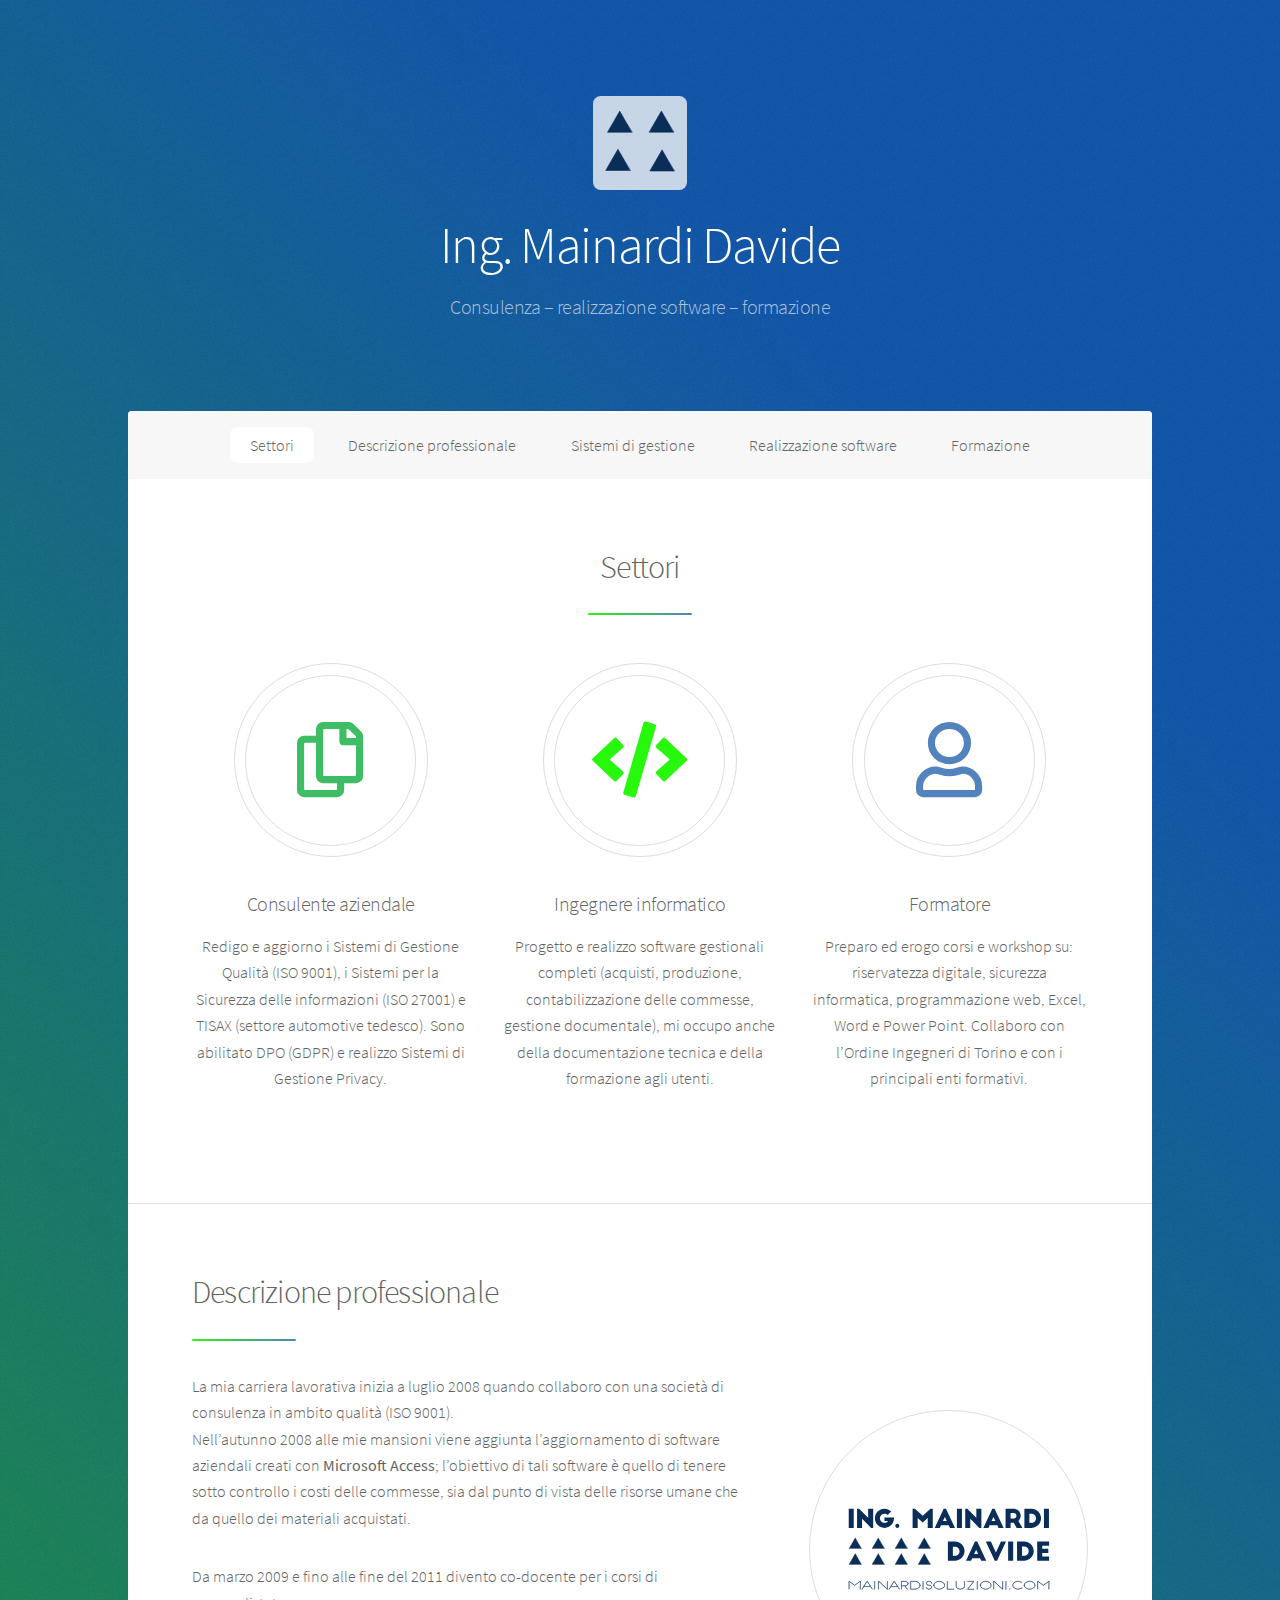
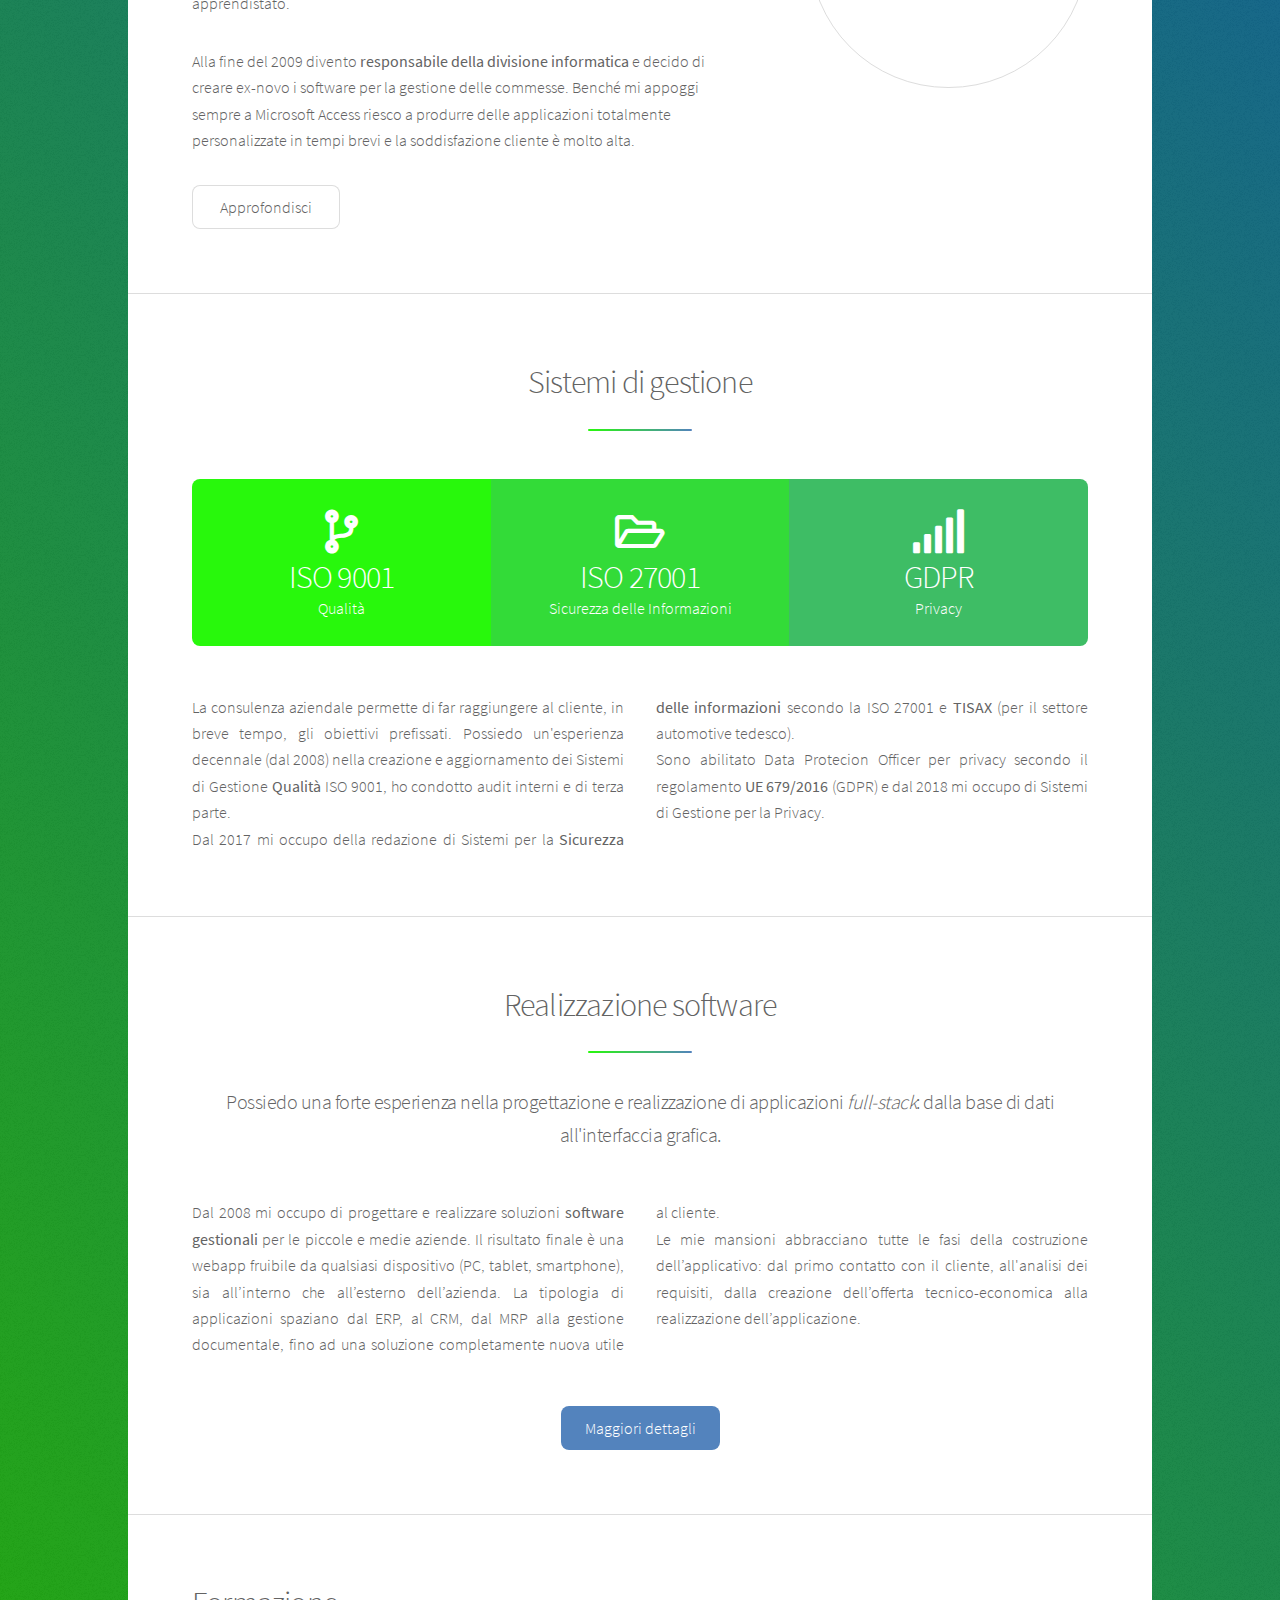
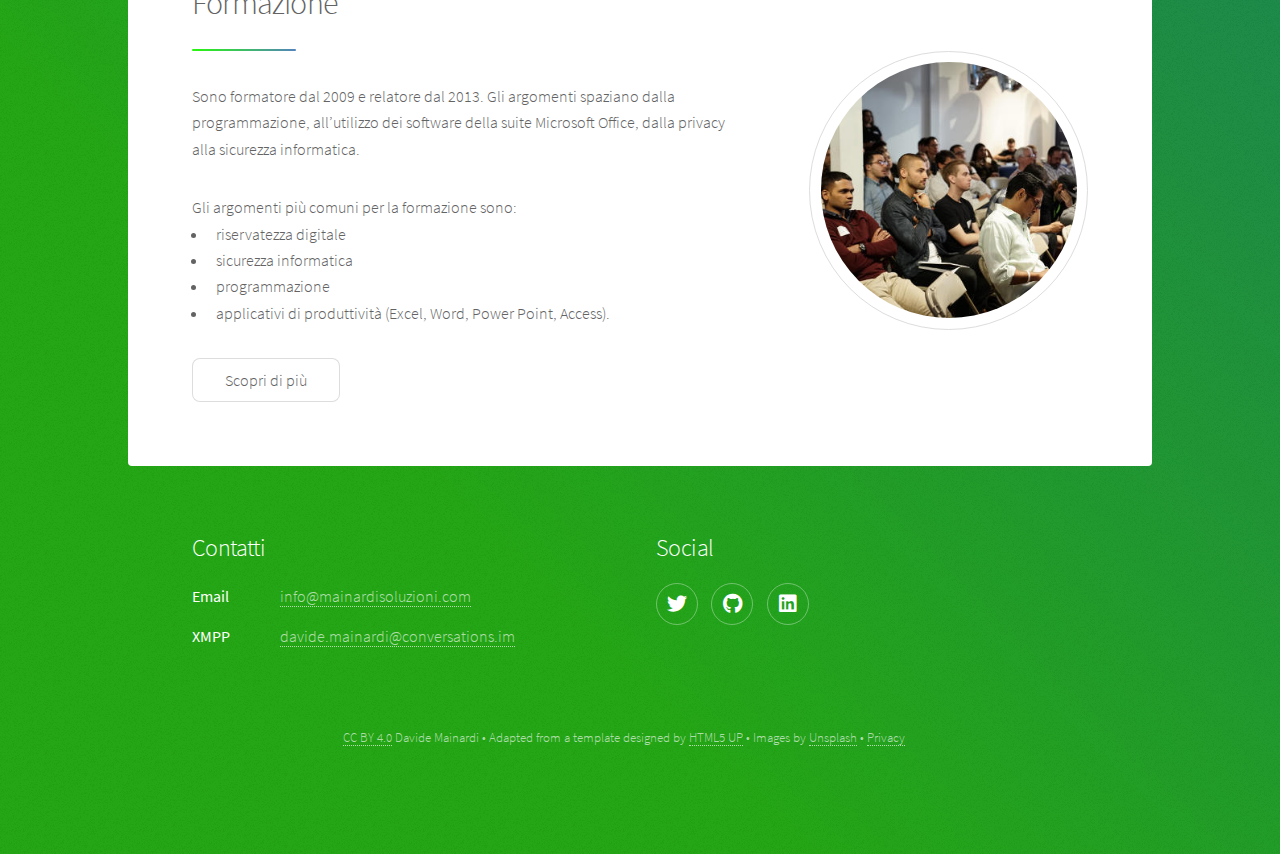
==== commit 877971c4: "Modficato il titolo h1 in modo che fosse più simile al titolo della pagina" ====
--- a/index.html
+++ b/index.html
@@ -71,7 +71,7 @@
 					<header id="header" class="alt">
 						<span class="logo"><img src="images/logo.svg" alt="Logo Mainardi Soluzioni" /></span>
 						<h1>Ing. Mainardi Davide</h1>
-						<p>Consulente – ingegnere informatico – formatore</p>
+						<p>Consulenza – realizzazione software – formazione</p>
 					</header>
 
 				<!-- Nav -->
